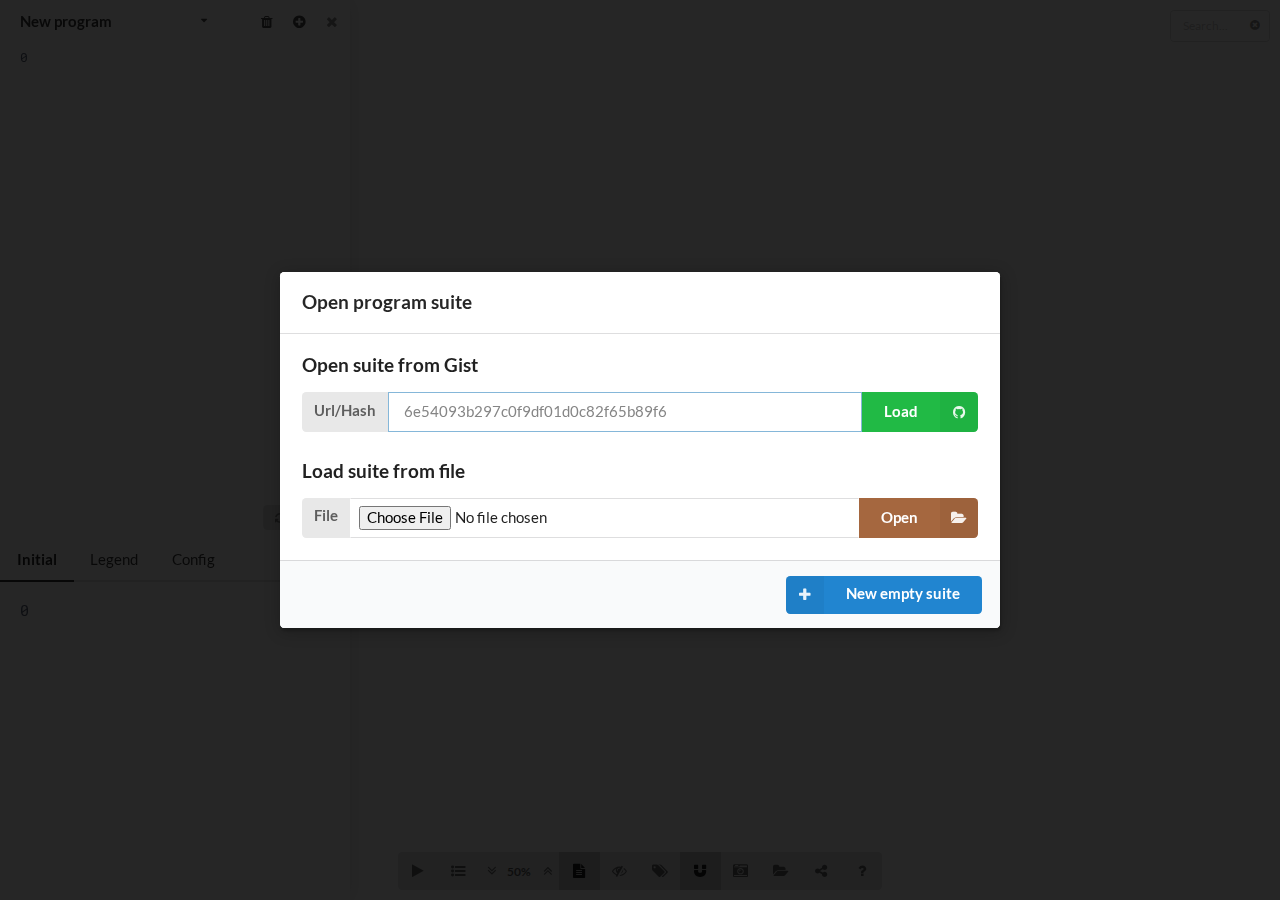
==== index.html @ 206ab5be "Initial commit" ====
<!DOCTYPE html> <html lang="en">  <head>  <meta charset="utf-8"> <title>Stargazer: A Pi-Calculus Simulator</title>  <link rel="stylesheet" href="lib/semantic/semantic.min.css"> <link rel="stylesheet" href="stargazer.min.css"> <link rel="stylesheet" href="app.min.css">  <script src="lib/jquery.js"></script> <script src="lib/semantic/semantic.min.js"></script> <script src="lib/d3.min.js"></script>  <script src="stargazer.min.js"></script>  </head>   <body>   <div id="sourcecode" class="ui left wide vertical sidebar">       <div class="ui tiny program-menu secondary menu">         <div class="ui dropdown item">           <div class="ui transparent strong input">             <input id="program-name" type="text" value="Counters">           </div>           <i class="dropdown icon"></i>           <div class="menu" id="program-select"></div>         </div>         <div class="right menu">           <a class="ui compact del icon button item" title="Delete program">             <i class="trash icon"></i>           </a>           <a class="ui compact new icon button item" title="Add new program">             <i class="add circle icon"></i>           </a>           <a class="ui compact close icon button item" title="Close panel">             <i class="remove grey icon"></i>           </a>         </div>       </div>       <div id="source-panel">         <textarea id="code-editor" spellcheck="false" name="program"></textarea>         <div class="ui hidden error message" id="validate-code">           <i class="close icon"></i>           <div class="header"></div>           <p></p>         </div>         <button class="ui compact mini button" id="reload-code"><i class="ui icon refresh"></i>Apply</button>       </div>       <div id="config-panel">       <div class="ui pointing top attached secondary tabular menu">         <div class="active item" data-tab="tab-init">Initial</div>         <div class="item" data-tab="tab-legend">Legend</div>         <div class="item" data-tab="tab-config">Config</div>       </div>       <div class="ui tab" data-tab="tab-legend">       <div id="legend"></div>       </div>       <div class="ui tab" data-tab="tab-config">         <div class="config" id="current-config"></div>         <div id="addcalls" class="ui icon button" title="Add sequential processes"><i class="add icon"></i></div>       </div>       <div class="ui active tab" data-tab="tab-init">         <div class="config" id="initial-config"></div>       </div>       </div>   </div>   <div id="redex" class="ui right inverted vertical menu sidebar"></div>   <div id="simulation" class="pusher">       <div id="search-bar" class="ui icon mini input">         <input placeholder="Search..." type="text">         <i class="remove circle link icon"></i>       </div>       <div class="ui active dimmer">         <div class="ui text loader">Loading...</div>       </div>       <svg id="graph" class="stargazer-viz"></svg>   </div>   <div id="simulator-controls" class="ui icon buttons">       <div id="toggle-simulation" class="ui icon button" title="Run/Pause"><i class="play icon"></i></div>       <div id="step-simulation" class="ui icon button" title="Pick Reaction"><i class="unordered list icon"></i></div>       <!-- <div id="step-simulation" class="ui icon button" title="Step"><i class="counterclockwise rotated sitemap icon"></i></div> --> <!--       <div id="speed-control" class="ui icon bottom left pointing dropdown button" title="Speed">           <i class="dashboard icon"></i>           <div class="ui menu">               <a id="faster-speed" class="item" title="Faster"><i class="caret up icon"></i></a>               <div class="item"><small id="speed-val"></small></div>               <a id="slower-speed" class="item" title="Slower"><i class="caret down icon"></i></a>           </div>       </div> -->       <div id="slower-speed" class="ui icon left-half button" title="Slower"><i class="angle double down icon"></i></div>       <div class="ui mid button" title="Speed"><small id="speed-val"></small></div>       <div id="faster-speed" class="ui icon right-half button" title="Faster"><i class="angle double up icon"></i></div>        <div id="source" class="ui icon button" title="Source"><i class="file text icon"></i></div>       <div id="show-globals" class="ui icon button" title="Hide globally free names"><i class="hide icon"></i></div>       <div id="show-labels" class="ui icon button" title="Show labels"><i class="tags icon"></i></div>       <div id="gravity" class="ui active icon button" title="Gravity switch"><i class="magnet icon"></i></div>       <div id="collapse" class="ui icon experimental button" title="Collapse matching"><i class="asterisk icon"></i></div>       <div id="shock" class="ui icon experimental button" title="Collapse matching"><i class="lightning icon"></i></div>       <div id="suite" class="ui floating upward dropdown icon button" title="Code"><i class="code icon"></i><div class="menu"></div></div>       <div id="screenshot" class="ui floating upward dropdown icon button" title="Capture Screenshot">         <i class="camera retro icon"></i>         <div class="menu">           <div class="item" id="take-screenshot">             <i class="blue camera retro icon"></i>             <strong>Take new screenshot</strong>           </div>         </div>       </div>       <div id="open" class="ui icon button" title="Open suite"><i class="folder open icon"></i></div>       <div id="share" class="ui floating upward dropdown icon button" title="Save/Share suite">         <i class="share alternate icon"></i>         <div class="menu">           <a class="item" id="save" title="Save suite" download="program-suite.stargazer">             <i class="download icon"></i>             Download a copy           </a>           <div class="item" id="save-gist">             <i class="alternate github icon"></i>             Save to a new Gist           </div>           <div class="item" id="share-prog">             <i class="linkify icon"></i>             Share as link           </div>         </div>     </div>       <div id="help" class="ui icon button" title="Help"><i class="help icon"></i></div>       <!-- <div id="settings" class="ui icon button" title="Settings"><i class="settings icon"></i></div> -->   </div>    <div class="ui mini modal" id="message-dialog">     <div class="header"></div>     <div class="content"></div>     <div class="actions">       <div onclick="location.reload()" class="ui negative button">Try Reload</div>       <div onclick="location = '?new&showCode=1'" class="ui cancel button">Cancel</div>     </div>   </div>    <div class="ui small modal" id="open-suite">     <i class="close icon"></i>     <div class="header">Open program suite</div>     <div class="content">       <div class="ui header">Open suite from Gist</div>       <div class="from-gist ui fluid search">         <div class="ui labeled action fluid input">           <div class="ui label">             Url/Hash           </div>           <input type="text" class="prompt" placeholder="6e54093b297c0f9df01d0c82f65b89f6">           <button class="ui positive right labeled icon button">             <i class="icon github"></i>             Load           </button>         </div>         <div class="results"></div>       </div>       <!-- <div class="ui horizontal fitted divider"> Or </div> -->       <div class="ui header">Load suite from file</div>       <div class="from-file">         <div class="ui negative message">           <div class="header">             Not supported           </div>           <p>Your browser does not support the File API.</p>         </div>         <div class="ui labeled action fluid input">           <div class="ui label">             File           </div>           <input type="file">           <button class="ui brown right labeled icon button">             <i class="icon open folder"></i>             Open           </button>         </div>       </div>     </div>     <div class="actions">       <a href="?new&showCode=1" class="ui icon labeled blue new button"><i class="plus icon"></i>New empty suite</a>       <div class="ui cancel button">Cancel</div>     </div>       <!-- <div class="ui positive button">Open</div> -->     </div>   </div>    <div class="ui tiny modal" id="share-link-dialog">     <div class="header">       Share this program     </div>     <i class="close icon"></i>     <div class="content">       <div class="ui grid">         <div class="twelve wide column">           <div class="ui action fluid small input">             <input type="text">             <div class="ui basic dropdown button">               <div class="text">All</div>               <i class="dropdown icon"></i>             </div>           </div>         </div>         <div class="four wide column">           <a class="ui facebook icon button" target="_blank">             <i class="facebook icon"></i>           </a>           <a class="ui twitter icon button" target="_blank">             <i class="twitter icon"></i>           </a>         </div>       </div>     </div>   </div>    <div class="ui small modal" id="new-gist-dialog">     <i class="close icon"></i>     <div class="header">       Save suite to Gist     </div>     <div class="ui active dimmer">       <div class="ui text loader">Creating Gist...</div>     </div>     <div class="content">       <div class="ui fluid input icon">         <input type="text">       </div>     </div>     <div class="actions">       <a class="ui icon load labeled blue button"><i class="open folder icon"></i>Load from new Gist</a>       <a class="ui icon open labeled green button" target="_blank"><i class="world icon"></i>Open on GitHub</a>       <div class="ui cancel button">Close</div>     </div>   </div>    <div class="ui modal" id="help-dialog">     <i class="close icon"></i>     <div class="header">       Help     </div>     <div class="content">       <div class="description">         <div class="ui header">Welcome to the Stargazer &pi;-calculus simulator!</div>         <p>Hi! This &pi;-calculus simulator has been brought to you by           <div class="ui blue segment items">             <div class="item">               <div class="content">                 <img class="left floated ui tiny image" style="margin-bottom:0pt" src="http://www.emanueledosualdo.com/images/portrait-small.jpg" />                 <div class="header">Emanuele D'Osualdo</div>                 <div class="meta">                   <span class="eml gm" onclick="window.open('mailto:' + (['', 'manu', 'l', '.dos'].join('e')) + 'ualdo\x40gm' + (['com','ail'].reverse().join('.')))">emanuele.dosualdo</span>                 </div>                 <div class="description">                   <p>Visit <a href="http://www.emanueledosualdo.com/">emanueledosualdo.com</a> for details.</p>                 </div>               </div>             </div>           </div>         </p>         <div class="ui message">           <div class="header">License</div>           <p>             <a rel="license" href="http://creativecommons.org/licenses/by-sa/4.0/">               <img alt="Creative Commons License" class="left floated ui image" style="padding-top:5px" src="https://i.creativecommons.org/l/by-sa/4.0/88x31.png" />             </a>             <span xmlns:dct="http://purl.org/dc/terms/" href="http://purl.org/dc/dcmitype/InteractiveResource" property="dct:title" rel="dct:type">Stargazer</span>             by <a xmlns:cc="http://creativecommons.org/ns#" href="http://emanueledosualdo.com" property="cc:attributionName" rel="cc:attributionURL">Emanuele D'Osualdo</a>             is licensed under a             <a rel="license" href="http://creativecommons.org/licenses/by-sa/4.0/">Creative Commons Attribution-ShareAlike 4.0 International License</a>.           </p>           <p>             I would appreciate if you contacted me before using the simulator in presentations/other material.             Note that the current version is experimental. A new, open-sourced version will be released at some point.           </p>         </div>         <div class="ui header">How to write a program</div>         <p>           You can use the syntax of &pi;-calculus with the ascii notation:           <ul>               <li>Actions <code>&alpha;.P</code>                 <ul>                   <li>Output: <code>x&lt;y<sub>1</sub>,...,y<sub>n</sub>&gt;.P</code></li>                   <li>Input: <code>x(y<sub>1</sub>,...,y<sub>n</sub>).P</code></li>                   <li>Internal: <code>tau.P</code></li>                 </ul>               </li>               <li>The inactive process: <code>0</code> or <code>zero</code> (it can be omitted after an action: <code>&alpha;.zero</code> can be abbreviated <code>&alpha;</code>)</li>               <li>Parallel: <code>P | Q</code></li>               <li>Guarded Sum (<code>M</code>):                 <code>&alpha;<sub>1</sub>.P<sub>1</sub> + &hellip; + &alpha;<sub>n</sub>.P<sub>n</sub></code>               </li>               <li>Process call: <code>P[y<sub>1</sub>,...,y<sub>n</sub>]</code></li>               <li>Restriction: <code>new y<sub>1</sub>,...,y<sub>n</sub>.P</code></li>               <li>Process definition: <code>P[y<sub>1</sub>,...,y<sub>n</sub>] := M</code></li>           </ul>         </p>         <p>Parentheses can be used to group actions, for example:           <code>x(y).x(z) + x&lt;a&gt;</code> is different from           <code>x(y).(x(z) + x&lt;a&gt;)</code>.         </p>         <p>           Your program should have the form           <pre class="ui green segment"><code>INIT<br/>DEFS</code></pre>           Where <code>INIT</code> is a process and <code>DEFS</code>           is a sequence of definitions.         </p>         <p>           You should write <em>normalised</em> programs:           the initial term should not contain sums and only the top-level           of each definition should be a sum.           For example:           <pre class="ui green segment"><code>new x,y.(A[x] | B[x,y]) A[x] := x(u).new z.(A[u] | B[u,x] | C[z,u]) B[x,y] := x&lt;y&gt;</code></pre>           is normalised, but           <pre class="ui green segment"><code>new x,y.(A[x] | x&lt;y&gt;) A[x] := new z.x(u).(A[u] | u&lt;x&gt;| C[z,u])</code></pre>           is not since the initial term contains a sum <code>x&lt;y&gt;</code>,           and so does the continuation in the definition of <code>A[x]</code>.           Moreover the definition of <code>A[x]</code> contains a restriction at top level which is not allowed: if you need it there, move it outside in the call of  <code>A[x]</code>, otherwise consider if you meant to use it under a prefix.         </p>         <p>Process calls  <code>A[x]</code> where  <code>A</code> is not defined, will be treated as if the definition was  <code>A[x] := 0</code>.</p>         <p>Another important restriction:           the free names of the body of a definition <strong>have to be bound by the definition's head!</strong>           This means that the definition  <code>A[x] := x(y).(z&lt;y&gt; | A[y])</code>           is not valid because <code>z</code> occurs free in the body but is not in the argument list. To fix the definition you have to include it as in <code>A[x,z] := x(y).(z&lt;y&gt; | A[y,z])</code>.         </p>         <p>Note that the initial process can contain free names.         They will however be treated as top-level restrictions in displaying the communication topology, unless the &quot;Hide globally free names&quot; (<i class="hide icon"></i>) option is selected.</p>          <div class="ui header">How to use the simulator</div>         <p>Here is an explanation for the controls:         <div class="ui segment">         <div class="ui relaxed list">           <div class="item">             <i class="large play icon"></i>             <div class="content">Runs the simulation by picking random reductions.           </div></div>           <div class="item">             <i class="large unordered-list icon"></i>             <div class="content">Displays the list of available reductions.             Click on a reduction in the list to fire it.             Hovering on reductions will highlight the subjects involved.           </div></div>           <div class="item">             <i class="large angle double down icon"></i>             <i class="large angle double up icon"></i>             <div class="content">Adjust the speed of the simulation.             Clicking on the percentage will restore it to 50%.           </div></div>           <div class="item">             <i class="large file text icon"></i>             <div class="content">Show the code editor panel.           </div></div>           <div class="item">             <i class="large hide icon"></i>             <div class="content">Toggle the visibility of the globally free names (if any).           </div></div>           <div class="item">             <i class="large tags icon"></i>             <div class="content">Toggle the visibility of the labels displaying the names and the process identifiers in the topology.             Hovering on an element will also reveal its complete label.           </div></div>           <div class="item">             <i class="large magnet icon"></i>             <div class="content">Toggle gravity in the layout.           </div></div>           <div class="item">             <i class="large asterisk icon"></i>             <div class="content">Toggle collapse of names selected through search.             Experimental.           </div></div>           <div class="item">             <i class="large add icon"></i>             <div class="content">(Config panel) Add some sequential processes to the current configuration.             The syntax is a parallel composition of process calls.             Any name of the current configuration can be used,             unknown names will be interpreted as new top-level restrictions.           </div></div>           <div class="item">             <i class="large code icon"></i>             <div class="content">Show a list of preloaded examples.           </div></div>           <div class="item">             <i class="large camera retro icon"></i>             <div class="content">Take a screenshot.             Screenshots are vectorial SVG files that will be added to the menu             and can be downloaded by selecting the menu entry.           </div></div>           <div class="item">             <i class="large help icon"></i>             <div class="content">Shows this help.           </div></div>         </div>         </div>         </p>       </div>     </div>   </div>   <script src="app.min.js"></script>  </body> </html>
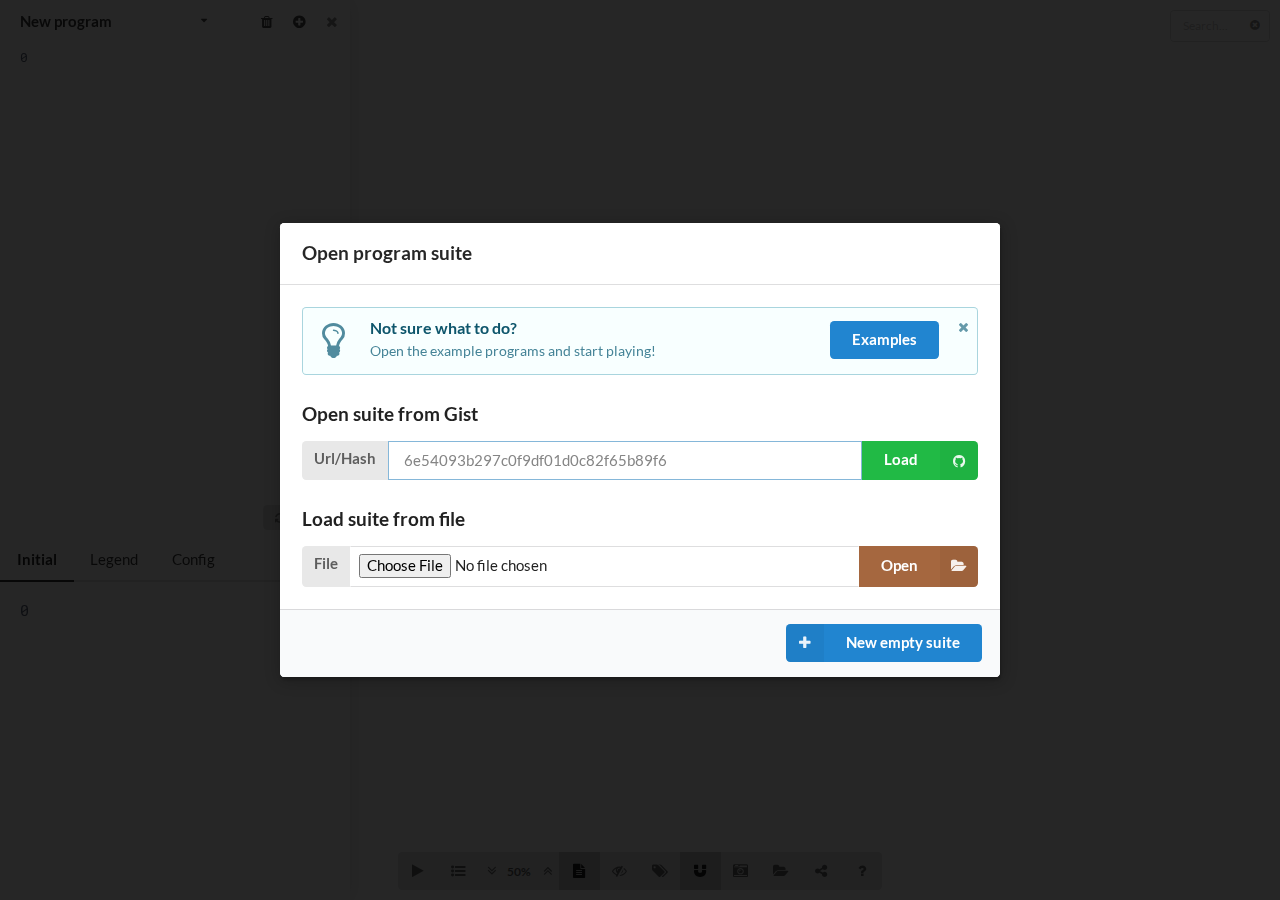
==== commit e3a472d4: "Mobile friendly, open dialog friendlier" ====
--- a/index.html
+++ b/index.html
@@ -1 +1 @@
-<!DOCTYPE html> <html lang="en">  <head>  <meta charset="utf-8"> <title>Stargazer: A Pi-Calculus Simulator</title>  <link rel="stylesheet" href="lib/semantic/semantic.min.css"> <link rel="stylesheet" href="stargazer.min.css"> <link rel="stylesheet" href="app.min.css">  <script src="lib/jquery.js"></script> <script src="lib/semantic/semantic.min.js"></script> <script src="lib/d3.min.js"></script>  <script src="stargazer.min.js"></script>  </head>   <body>   <div id="sourcecode" class="ui left wide vertical sidebar">       <div class="ui tiny program-menu secondary menu">         <div class="ui dropdown item">           <div class="ui transparent strong input">             <input id="program-name" type="text" value="Counters">           </div>           <i class="dropdown icon"></i>           <div class="menu" id="program-select"></div>         </div>         <div class="right menu">           <a class="ui compact del icon button item" title="Delete program">             <i class="trash icon"></i>           </a>           <a class="ui compact new icon button item" title="Add new program">             <i class="add circle icon"></i>           </a>           <a class="ui compact close icon button item" title="Close panel">             <i class="remove grey icon"></i>           </a>         </div>       </div>       <div id="source-panel">         <textarea id="code-editor" spellcheck="false" name="program"></textarea>         <div class="ui hidden error message" id="validate-code">           <i class="close icon"></i>           <div class="header"></div>           <p></p>         </div>         <button class="ui compact mini button" id="reload-code"><i class="ui icon refresh"></i>Apply</button>       </div>       <div id="config-panel">       <div class="ui pointing top attached secondary tabular menu">         <div class="active item" data-tab="tab-init">Initial</div>         <div class="item" data-tab="tab-legend">Legend</div>         <div class="item" data-tab="tab-config">Config</div>       </div>       <div class="ui tab" data-tab="tab-legend">       <div id="legend"></div>       </div>       <div class="ui tab" data-tab="tab-config">         <div class="config" id="current-config"></div>         <div id="addcalls" class="ui icon button" title="Add sequential processes"><i class="add icon"></i></div>       </div>       <div class="ui active tab" data-tab="tab-init">         <div class="config" id="initial-config"></div>       </div>       </div>   </div>   <div id="redex" class="ui right inverted vertical menu sidebar"></div>   <div id="simulation" class="pusher">       <div id="search-bar" class="ui icon mini input">         <input placeholder="Search..." type="text">         <i class="remove circle link icon"></i>       </div>       <div class="ui active dimmer">         <div class="ui text loader">Loading...</div>       </div>       <svg id="graph" class="stargazer-viz"></svg>   </div>   <div id="simulator-controls" class="ui icon buttons">       <div id="toggle-simulation" class="ui icon button" title="Run/Pause"><i class="play icon"></i></div>       <div id="step-simulation" class="ui icon button" title="Pick Reaction"><i class="unordered list icon"></i></div>       <!-- <div id="step-simulation" class="ui icon button" title="Step"><i class="counterclockwise rotated sitemap icon"></i></div> --> <!--       <div id="speed-control" class="ui icon bottom left pointing dropdown button" title="Speed">           <i class="dashboard icon"></i>           <div class="ui menu">               <a id="faster-speed" class="item" title="Faster"><i class="caret up icon"></i></a>               <div class="item"><small id="speed-val"></small></div>               <a id="slower-speed" class="item" title="Slower"><i class="caret down icon"></i></a>           </div>       </div> -->       <div id="slower-speed" class="ui icon left-half button" title="Slower"><i class="angle double down icon"></i></div>       <div class="ui mid button" title="Speed"><small id="speed-val"></small></div>       <div id="faster-speed" class="ui icon right-half button" title="Faster"><i class="angle double up icon"></i></div>        <div id="source" class="ui icon button" title="Source"><i class="file text icon"></i></div>       <div id="show-globals" class="ui icon button" title="Hide globally free names"><i class="hide icon"></i></div>       <div id="show-labels" class="ui icon button" title="Show labels"><i class="tags icon"></i></div>       <div id="gravity" class="ui active icon button" title="Gravity switch"><i class="magnet icon"></i></div>       <div id="collapse" class="ui icon experimental button" title="Collapse matching"><i class="asterisk icon"></i></div>       <div id="shock" class="ui icon experimental button" title="Collapse matching"><i class="lightning icon"></i></div>       <div id="suite" class="ui floating upward dropdown icon button" title="Code"><i class="code icon"></i><div class="menu"></div></div>       <div id="screenshot" class="ui floating upward dropdown icon button" title="Capture Screenshot">         <i class="camera retro icon"></i>         <div class="menu">           <div class="item" id="take-screenshot">             <i class="blue camera retro icon"></i>             <strong>Take new screenshot</strong>           </div>         </div>       </div>       <div id="open" class="ui icon button" title="Open suite"><i class="folder open icon"></i></div>       <div id="share" class="ui floating upward dropdown icon button" title="Save/Share suite">         <i class="share alternate icon"></i>         <div class="menu">           <a class="item" id="save" title="Save suite" download="program-suite.stargazer">             <i class="download icon"></i>             Download a copy           </a>           <div class="item" id="save-gist">             <i class="alternate github icon"></i>             Save to a new Gist           </div>           <div class="item" id="share-prog">             <i class="linkify icon"></i>             Share as link           </div>         </div>     </div>       <div id="help" class="ui icon button" title="Help"><i class="help icon"></i></div>       <!-- <div id="settings" class="ui icon button" title="Settings"><i class="settings icon"></i></div> -->   </div>    <div class="ui mini modal" id="message-dialog">     <div class="header"></div>     <div class="content"></div>     <div class="actions">       <div onclick="location.reload()" class="ui negative button">Try Reload</div>       <div onclick="location = '?new&showCode=1'" class="ui cancel button">Cancel</div>     </div>   </div>    <div class="ui small modal" id="open-suite">     <i class="close icon"></i>     <div class="header">Open program suite</div>     <div class="content">       <div class="ui header">Open suite from Gist</div>       <div class="from-gist ui fluid search">         <div class="ui labeled action fluid input">           <div class="ui label">             Url/Hash           </div>           <input type="text" class="prompt" placeholder="6e54093b297c0f9df01d0c82f65b89f6">           <button class="ui positive right labeled icon button">             <i class="icon github"></i>             Load           </button>         </div>         <div class="results"></div>       </div>       <!-- <div class="ui horizontal fitted divider"> Or </div> -->       <div class="ui header">Load suite from file</div>       <div class="from-file">         <div class="ui negative message">           <div class="header">             Not supported           </div>           <p>Your browser does not support the File API.</p>         </div>         <div class="ui labeled action fluid input">           <div class="ui label">             File           </div>           <input type="file">           <button class="ui brown right labeled icon button">             <i class="icon open folder"></i>             Open           </button>         </div>       </div>     </div>     <div class="actions">       <a href="?new&showCode=1" class="ui icon labeled blue new button"><i class="plus icon"></i>New empty suite</a>       <div class="ui cancel button">Cancel</div>     </div>       <!-- <div class="ui positive button">Open</div> -->     </div>   </div>    <div class="ui tiny modal" id="share-link-dialog">     <div class="header">       Share this program     </div>     <i class="close icon"></i>     <div class="content">       <div class="ui grid">         <div class="twelve wide column">           <div class="ui action fluid small input">             <input type="text">             <div class="ui basic dropdown button">               <div class="text">All</div>               <i class="dropdown icon"></i>             </div>           </div>         </div>         <div class="four wide column">           <a class="ui facebook icon button" target="_blank">             <i class="facebook icon"></i>           </a>           <a class="ui twitter icon button" target="_blank">             <i class="twitter icon"></i>           </a>         </div>       </div>     </div>   </div>    <div class="ui small modal" id="new-gist-dialog">     <i class="close icon"></i>     <div class="header">       Save suite to Gist     </div>     <div class="ui active dimmer">       <div class="ui text loader">Creating Gist...</div>     </div>     <div class="content">       <div class="ui fluid input icon">         <input type="text">       </div>     </div>     <div class="actions">       <a class="ui icon load labeled blue button"><i class="open folder icon"></i>Load from new Gist</a>       <a class="ui icon open labeled green button" target="_blank"><i class="world icon"></i>Open on GitHub</a>       <div class="ui cancel button">Close</div>     </div>   </div>    <div class="ui modal" id="help-dialog">     <i class="close icon"></i>     <div class="header">       Help     </div>     <div class="content">       <div class="description">         <div class="ui header">Welcome to the Stargazer &pi;-calculus simulator!</div>         <p>Hi! This &pi;-calculus simulator has been brought to you by           <div class="ui blue segment items">             <div class="item">               <div class="content">                 <img class="left floated ui tiny image" style="margin-bottom:0pt" src="http://www.emanueledosualdo.com/images/portrait-small.jpg" />                 <div class="header">Emanuele D'Osualdo</div>                 <div class="meta">                   <span class="eml gm" onclick="window.open('mailto:' + (['', 'manu', 'l', '.dos'].join('e')) + 'ualdo\x40gm' + (['com','ail'].reverse().join('.')))">emanuele.dosualdo</span>                 </div>                 <div class="description">                   <p>Visit <a href="http://www.emanueledosualdo.com/">emanueledosualdo.com</a> for details.</p>                 </div>               </div>             </div>           </div>         </p>         <div class="ui message">           <div class="header">License</div>           <p>             <a rel="license" href="http://creativecommons.org/licenses/by-sa/4.0/">               <img alt="Creative Commons License" class="left floated ui image" style="padding-top:5px" src="https://i.creativecommons.org/l/by-sa/4.0/88x31.png" />             </a>             <span xmlns:dct="http://purl.org/dc/terms/" href="http://purl.org/dc/dcmitype/InteractiveResource" property="dct:title" rel="dct:type">Stargazer</span>             by <a xmlns:cc="http://creativecommons.org/ns#" href="http://emanueledosualdo.com" property="cc:attributionName" rel="cc:attributionURL">Emanuele D'Osualdo</a>             is licensed under a             <a rel="license" href="http://creativecommons.org/licenses/by-sa/4.0/">Creative Commons Attribution-ShareAlike 4.0 International License</a>.           </p>           <p>             I would appreciate if you contacted me before using the simulator in presentations/other material.             Note that the current version is experimental. A new, open-sourced version will be released at some point.           </p>         </div>         <div class="ui header">How to write a program</div>         <p>           You can use the syntax of &pi;-calculus with the ascii notation:           <ul>               <li>Actions <code>&alpha;.P</code>                 <ul>                   <li>Output: <code>x&lt;y<sub>1</sub>,...,y<sub>n</sub>&gt;.P</code></li>                   <li>Input: <code>x(y<sub>1</sub>,...,y<sub>n</sub>).P</code></li>                   <li>Internal: <code>tau.P</code></li>                 </ul>               </li>               <li>The inactive process: <code>0</code> or <code>zero</code> (it can be omitted after an action: <code>&alpha;.zero</code> can be abbreviated <code>&alpha;</code>)</li>               <li>Parallel: <code>P | Q</code></li>               <li>Guarded Sum (<code>M</code>):                 <code>&alpha;<sub>1</sub>.P<sub>1</sub> + &hellip; + &alpha;<sub>n</sub>.P<sub>n</sub></code>               </li>               <li>Process call: <code>P[y<sub>1</sub>,...,y<sub>n</sub>]</code></li>               <li>Restriction: <code>new y<sub>1</sub>,...,y<sub>n</sub>.P</code></li>               <li>Process definition: <code>P[y<sub>1</sub>,...,y<sub>n</sub>] := M</code></li>           </ul>         </p>         <p>Parentheses can be used to group actions, for example:           <code>x(y).x(z) + x&lt;a&gt;</code> is different from           <code>x(y).(x(z) + x&lt;a&gt;)</code>.         </p>         <p>           Your program should have the form           <pre class="ui green segment"><code>INIT<br/>DEFS</code></pre>           Where <code>INIT</code> is a process and <code>DEFS</code>           is a sequence of definitions.         </p>         <p>           You should write <em>normalised</em> programs:           the initial term should not contain sums and only the top-level           of each definition should be a sum.           For example:           <pre class="ui green segment"><code>new x,y.(A[x] | B[x,y]) A[x] := x(u).new z.(A[u] | B[u,x] | C[z,u]) B[x,y] := x&lt;y&gt;</code></pre>           is normalised, but           <pre class="ui green segment"><code>new x,y.(A[x] | x&lt;y&gt;) A[x] := new z.x(u).(A[u] | u&lt;x&gt;| C[z,u])</code></pre>           is not since the initial term contains a sum <code>x&lt;y&gt;</code>,           and so does the continuation in the definition of <code>A[x]</code>.           Moreover the definition of <code>A[x]</code> contains a restriction at top level which is not allowed: if you need it there, move it outside in the call of  <code>A[x]</code>, otherwise consider if you meant to use it under a prefix.         </p>         <p>Process calls  <code>A[x]</code> where  <code>A</code> is not defined, will be treated as if the definition was  <code>A[x] := 0</code>.</p>         <p>Another important restriction:           the free names of the body of a definition <strong>have to be bound by the definition's head!</strong>           This means that the definition  <code>A[x] := x(y).(z&lt;y&gt; | A[y])</code>           is not valid because <code>z</code> occurs free in the body but is not in the argument list. To fix the definition you have to include it as in <code>A[x,z] := x(y).(z&lt;y&gt; | A[y,z])</code>.         </p>         <p>Note that the initial process can contain free names.         They will however be treated as top-level restrictions in displaying the communication topology, unless the &quot;Hide globally free names&quot; (<i class="hide icon"></i>) option is selected.</p>          <div class="ui header">How to use the simulator</div>         <p>Here is an explanation for the controls:         <div class="ui segment">         <div class="ui relaxed list">           <div class="item">             <i class="large play icon"></i>             <div class="content">Runs the simulation by picking random reductions.           </div></div>           <div class="item">             <i class="large unordered-list icon"></i>             <div class="content">Displays the list of available reductions.             Click on a reduction in the list to fire it.             Hovering on reductions will highlight the subjects involved.           </div></div>           <div class="item">             <i class="large angle double down icon"></i>             <i class="large angle double up icon"></i>             <div class="content">Adjust the speed of the simulation.             Clicking on the percentage will restore it to 50%.           </div></div>           <div class="item">             <i class="large file text icon"></i>             <div class="content">Show the code editor panel.           </div></div>           <div class="item">             <i class="large hide icon"></i>             <div class="content">Toggle the visibility of the globally free names (if any).           </div></div>           <div class="item">             <i class="large tags icon"></i>             <div class="content">Toggle the visibility of the labels displaying the names and the process identifiers in the topology.             Hovering on an element will also reveal its complete label.           </div></div>           <div class="item">             <i class="large magnet icon"></i>             <div class="content">Toggle gravity in the layout.           </div></div>           <div class="item">             <i class="large asterisk icon"></i>             <div class="content">Toggle collapse of names selected through search.             Experimental.           </div></div>           <div class="item">             <i class="large add icon"></i>             <div class="content">(Config panel) Add some sequential processes to the current configuration.             The syntax is a parallel composition of process calls.             Any name of the current configuration can be used,             unknown names will be interpreted as new top-level restrictions.           </div></div>           <div class="item">             <i class="large code icon"></i>             <div class="content">Show a list of preloaded examples.           </div></div>           <div class="item">             <i class="large camera retro icon"></i>             <div class="content">Take a screenshot.             Screenshots are vectorial SVG files that will be added to the menu             and can be downloaded by selecting the menu entry.           </div></div>           <div class="item">             <i class="large help icon"></i>             <div class="content">Shows this help.           </div></div>         </div>         </div>         </p>       </div>     </div>   </div>   <script src="app.min.js"></script>  </body> </html>
+<!DOCTYPE html> <html lang="en">  <head>  <meta charset="utf-8"> <title>Stargazer: A Pi-Calculus Simulator</title> <meta name="description" content="A Visual Pi-Calculus Simulator"> <meta name="author" content="Emanuele D'Osualdo">  <meta name="viewport" content="width=device-width, initial-scale=1">  <link rel="stylesheet" href="lib/semantic/semantic.min.css"> <link rel="stylesheet" href="stargazer.min.css"> <link rel="stylesheet" href="app.min.css">  <script src="lib/jquery.js"></script> <script src="lib/semantic/semantic.min.js"></script> <script src="lib/d3.min.js"></script>  <script src="stargazer.min.js"></script>  </head>   <body>   <div id="sourcecode" class="ui left wide vertical sidebar">       <div class="ui tiny program-menu secondary menu">         <div class="ui dropdown item">           <div class="ui transparent strong input">             <input id="program-name" type="text" value="Counters">           </div>           <i class="dropdown icon"></i>           <div class="menu" id="program-select"></div>         </div>         <div class="right menu">           <a class="ui compact del icon button item" title="Delete program">             <i class="trash icon"></i>           </a>           <a class="ui compact new icon button item" title="Add new program">             <i class="add circle icon"></i>           </a>           <a class="ui compact close icon button item" title="Close panel">             <i class="remove grey icon"></i>           </a>         </div>       </div>       <div id="source-panel">         <textarea id="code-editor" spellcheck="false" name="program"></textarea>         <div class="ui hidden error message" id="validate-code">           <i class="close icon"></i>           <div class="header"></div>           <p></p>         </div>         <button class="ui compact mini button" id="reload-code"><i class="ui icon refresh"></i>Apply</button>       </div>       <div id="config-panel">       <div class="ui pointing top attached secondary tabular menu">         <div class="active item" data-tab="tab-init">Initial</div>         <div class="item" data-tab="tab-legend">Legend</div>         <div class="item" data-tab="tab-config">Config</div>       </div>       <div class="ui tab" data-tab="tab-legend">       <div id="legend"></div>       </div>       <div class="ui tab" data-tab="tab-config">         <div class="config" id="current-config"></div>         <div id="addcalls" class="ui icon button" title="Add sequential processes"><i class="add icon"></i></div>       </div>       <div class="ui active tab" data-tab="tab-init">         <div class="config" id="initial-config"></div>       </div>       </div>   </div>   <div id="redex" class="ui right inverted vertical menu sidebar"></div>   <div id="simulation" class="pusher">       <div id="search-bar" class="ui icon mini input">         <input placeholder="Search..." type="text">         <i class="remove circle link icon"></i>       </div>       <div class="ui active dimmer">         <div class="ui text loader">Loading...</div>       </div>       <svg id="graph" class="stargazer-viz"></svg>   </div>   <div id="simulator-controls" class="ui icon buttons">       <div id="toggle-simulation" class="ui icon button" title="Run/Pause"><i class="play icon"></i></div>       <div id="step-simulation" class="ui icon button" title="Pick Reaction"><i class="unordered list icon"></i></div>       <!-- <div id="step-simulation" class="ui icon button" title="Step"><i class="counterclockwise rotated sitemap icon"></i></div> --> <!--       <div id="speed-control" class="ui icon bottom left pointing dropdown button" title="Speed">           <i class="dashboard icon"></i>           <div class="ui menu">               <a id="faster-speed" class="item" title="Faster"><i class="caret up icon"></i></a>               <div class="item"><small id="speed-val"></small></div>               <a id="slower-speed" class="item" title="Slower"><i class="caret down icon"></i></a>           </div>       </div> -->       <div id="slower-speed" class="ui icon left-half button inessential" title="Slower"><i class="angle double down icon"></i></div>       <div class="ui mid button inessential" title="Speed"><small id="speed-val"></small></div>       <div id="faster-speed" class="ui icon right-half button inessential" title="Faster"><i class="angle double up icon"></i></div>        <div id="source" class="ui icon button" title="Source"><i class="file text icon"></i></div>       <div id="show-globals" class="ui icon button inessential" title="Hide globally free names"><i class="hide icon"></i></div>       <div id="show-labels" class="ui icon button inessential" title="Show labels"><i class="tags icon"></i></div>       <div id="gravity" class="ui active icon button inessential" title="Gravity switch"><i class="magnet icon"></i></div>       <div id="collapse" class="ui icon experimental button inessential" title="Collapse matching"><i class="asterisk icon"></i></div>       <div id="shock" class="ui icon experimental button inessential" title="Collapse matching"><i class="lightning icon"></i></div>       <div id="suite" class="ui floating upward dropdown icon button" title="Code"><i class="code icon"></i><div class="menu"></div></div>       <div id="screenshot" class="ui floating upward dropdown icon button inessential" title="Capture Screenshot">         <i class="camera retro icon"></i>         <div class="menu">           <div class="item" id="take-screenshot">             <i class="blue camera retro icon"></i>             <strong>Take new screenshot</strong>           </div>         </div>       </div>       <div id="open" class="ui icon button" title="Open suite"><i class="folder open icon"></i></div>       <div id="share" class="ui floating upward dropdown icon button" title="Save/Share suite">         <i class="share alternate icon"></i>         <div class="menu">           <a class="item" id="save" title="Save suite" download="program-suite.stargazer">             <i class="download icon"></i>             Download a copy           </a>           <div class="item" id="save-gist">             <i class="alternate github icon"></i>             Save to a new Gist           </div>           <div class="item" id="share-prog">             <i class="linkify icon"></i>             Share as link           </div>         </div>     </div>       <div id="help" class="ui icon button" title="Help"><i class="help icon"></i></div>       <!-- <div id="settings" class="ui icon button" title="Settings"><i class="settings icon"></i></div> -->   </div>    <div class="ui mini modal" id="message-dialog">     <div class="header"></div>     <div class="content"></div>     <div class="actions">       <div onclick="location.reload()" class="ui negative button">Try Reload</div>       <div onclick="location = '?new&showCode=1'" class="ui cancel button">Cancel</div>     </div>   </div>    <div class="ui small modal" id="open-suite">     <i class="dialog close icon"></i>     <div class="header">Open program suite</div>     <div class="content">       <div class="ui info small icon message">         <i class="idea icon"></i>         <i class="close icon"></i>         <div class="content">           <a class="ui right floated blue button" style="margin-right:2.5ex" href="?gist=6e54093b297c0f9df01d0c82f65b89f6">Examples</a>           <div class="header">             Not sure what to do?           </div>           <p>Open the example programs and start playing!</p>         </div>       </div>       <div class="ui header">Open suite from Gist</div>       <div class="from-gist ui fluid search">         <div class="ui labeled action fluid input">           <div class="ui label">             Url/Hash           </div>           <input type="text" class="prompt" placeholder="6e54093b297c0f9df01d0c82f65b89f6">           <button class="ui positive right labeled icon button">             <i class="icon github"></i>             Load           </button>         </div>         <div class="results"></div>       </div>       <!-- <div class="ui horizontal fitted divider"> Or </div> -->       <div class="ui header">Load suite from file</div>       <div class="from-file">         <div class="ui negative message">           <div class="header">             Not supported           </div>           <p>Your browser does not support the File API.</p>         </div>         <div class="ui labeled action fluid input">           <div class="ui label">             File           </div>           <input type="file">           <button class="ui brown right labeled icon button">             <i class="icon open folder"></i>             Open           </button>         </div>       </div>     </div>     <div class="actions">       <a href="?new&showCode=1" class="ui icon labeled blue new button"><i class="plus icon"></i>New empty suite</a>       <div class="ui cancel button">Cancel</div>     </div>       <!-- <div class="ui positive button">Open</div> -->     </div>   </div>    <div class="ui tiny modal" id="share-link-dialog">     <div class="header">       Share this program     </div>     <i class="close icon"></i>     <div class="content">       <div class="ui grid">         <div class="twelve wide column">           <div class="ui action fluid small input">             <input type="text">             <div class="ui basic dropdown button">               <div class="text">All</div>               <i class="dropdown icon"></i>             </div>           </div>         </div>         <div class="four wide column">           <a class="ui facebook icon button" target="_blank">             <i class="facebook icon"></i>           </a>           <a class="ui twitter icon button" target="_blank">             <i class="twitter icon"></i>           </a>         </div>       </div>     </div>   </div>    <div class="ui small modal" id="new-gist-dialog">     <i class="close icon"></i>     <div class="header">       Save suite to Gist     </div>     <div class="ui active dimmer">       <div class="ui text loader">Creating Gist...</div>     </div>     <div class="content">       <div class="ui fluid input icon">         <input type="text">       </div>     </div>     <div class="actions">       <a class="ui icon load labeled blue button"><i class="open folder icon"></i>Load from new Gist</a>       <a class="ui icon open labeled green button" target="_blank"><i class="world icon"></i>Open on GitHub</a>       <div class="ui cancel button">Close</div>     </div>   </div>    <div class="ui modal" id="help-dialog">     <i class="close icon"></i>     <div class="header">       Help     </div>     <div class="content">       <div class="description">         <div class="ui header">Welcome to the Stargazer &pi;-calculus simulator!</div>         <p>Hi! This &pi;-calculus simulator has been brought to you by           <div class="ui blue segment items">             <div class="item">               <div class="content">                 <img class="right floated ui tiny image" style="margin-bottom:0pt!important" src="http://www.emanueledosualdo.com/images/portrait-small.jpg" />                 <div class="header">Emanuele D'Osualdo</div>                 <div class="meta">                   <span class="eml gm" onclick="window.open('mailto:' + (['', 'manu', 'l', '.dos'].join('e')) + 'ualdo\x40gm' + (['com','ail'].reverse().join('.')))">emanuele.dosualdo</span>                 </div>                 <div class="description">                   <p>Visit <a href="http://www.emanueledosualdo.com/">emanueledosualdo.com</a> for details.</p>                 </div>               </div>             </div>           </div>         </p>         <div class="ui message">           <div class="header">License</div>           <p>             <a rel="license" href="http://creativecommons.org/licenses/by-sa/4.0/">               <img alt="Creative Commons License" class="left floated ui image" style="padding-top:5px" src="https://i.creativecommons.org/l/by-sa/4.0/88x31.png" />             </a>             <span xmlns:dct="http://purl.org/dc/terms/" href="http://purl.org/dc/dcmitype/InteractiveResource" property="dct:title" rel="dct:type">Stargazer</span>             by <a xmlns:cc="http://creativecommons.org/ns#" href="http://emanueledosualdo.com" property="cc:attributionName" rel="cc:attributionURL">Emanuele D'Osualdo</a>             is licensed under a             <a rel="license" href="http://creativecommons.org/licenses/by-sa/4.0/">Creative Commons Attribution-ShareAlike 4.0 International License</a>.           </p>           <p>             I would appreciate if you contacted me before using the simulator in presentations/other material.             Note that the current version is experimental. A new, open-sourced version will be released at some point.           </p>         </div>         <div class="ui header">How to write a program</div>         <p>           You can use the syntax of &pi;-calculus with the ascii notation:           <ul>               <li>Actions <code>&alpha;.P</code>                 <ul>                   <li>Output: <code>x&lt;y<sub>1</sub>,...,y<sub>n</sub>&gt;.P</code></li>                   <li>Input: <code>x(y<sub>1</sub>,...,y<sub>n</sub>).P</code></li>                   <li>Internal: <code>tau.P</code></li>                 </ul>               </li>               <li>The inactive process: <code>0</code> or <code>zero</code> (it can be omitted after an action: <code>&alpha;.zero</code> can be abbreviated <code>&alpha;</code>)</li>               <li>Parallel: <code>P | Q</code></li>               <li>Guarded Sum (<code>M</code>):                 <code>&alpha;<sub>1</sub>.P<sub>1</sub> + &hellip; + &alpha;<sub>n</sub>.P<sub>n</sub></code>               </li>               <li>Process call: <code>P[y<sub>1</sub>,...,y<sub>n</sub>]</code></li>               <li>Restriction: <code>new y<sub>1</sub>,...,y<sub>n</sub>.P</code></li>               <li>Process definition: <code>P[y<sub>1</sub>,...,y<sub>n</sub>] := M</code></li>           </ul>         </p>         <p>Parentheses can be used to group actions, for example:           <code>x(y).x(z) + x&lt;a&gt;</code> is different from           <code>x(y).(x(z) + x&lt;a&gt;)</code>.         </p>         <p>           Your program should have the form           <pre class="ui green segment"><code>INIT<br/>DEFS</code></pre>           Where <code>INIT</code> is a process and <code>DEFS</code>           is a sequence of definitions.         </p>         <p>           You should write <em>normalised</em> programs:           the initial term should not contain sums and only the top-level           of each definition should be a sum.           For example:           <pre class="ui green segment"><code>new x,y.(A[x] | B[x,y]) A[x] := x(u).new z.(A[u] | B[u,x] | C[z,u]) B[x,y] := x&lt;y&gt;</code></pre>           is normalised, but           <pre class="ui green segment"><code>new x,y.(A[x] | x&lt;y&gt;) A[x] := new z.x(u).(A[u] | u&lt;x&gt;| C[z,u])</code></pre>           is not since the initial term contains a sum <code>x&lt;y&gt;</code>,           and so does the continuation in the definition of <code>A[x]</code>.           Moreover the definition of <code>A[x]</code> contains a restriction at top level which is not allowed: if you need it there, move it outside in the call of  <code>A[x]</code>, otherwise consider if you meant to use it under a prefix.         </p>         <p>Process calls  <code>A[x]</code> where  <code>A</code> is not defined, will be treated as if the definition was  <code>A[x] := 0</code>.</p>         <p>Another important restriction:           the free names of the body of a definition <strong>have to be bound by the definition's head!</strong>           This means that the definition  <code>A[x] := x(y).(z&lt;y&gt; | A[y])</code>           is not valid because <code>z</code> occurs free in the body but is not in the argument list. To fix the definition you have to include it as in <code>A[x,z] := x(y).(z&lt;y&gt; | A[y,z])</code>.         </p>         <p>Note that the initial process can contain free names.         They will however be treated as top-level restrictions in displaying the communication topology, unless the &quot;Hide globally free names&quot; (<i class="hide icon"></i>) option is selected.</p>          <div class="ui header">How to use the simulator</div>         <p>Here is an explanation for the controls:         <div class="ui segment">         <div class="ui relaxed list">           <div class="item">             <i class="large play icon"></i>             <div class="content">Runs the simulation by picking random reductions.           </div></div>           <div class="item">             <i class="large unordered-list icon"></i>             <div class="content">Displays the list of available reductions.             Click on a reduction in the list to fire it.             Hovering on reductions will highlight the subjects involved.           </div></div>           <div class="item">             <i class="large angle double down icon"></i>             <i class="large angle double up icon"></i>             <div class="content">Adjust the speed of the simulation.             Clicking on the percentage will restore it to 50%.           </div></div>           <div class="item">             <i class="large file text icon"></i>             <div class="content">Show the code editor panel.           </div></div>           <div class="item">             <i class="large hide icon"></i>             <div class="content">Toggle the visibility of the globally free names (if any).           </div></div>           <div class="item">             <i class="large tags icon"></i>             <div class="content">Toggle the visibility of the labels displaying the names and the process identifiers in the topology.             Hovering on an element will also reveal its complete label.           </div></div>           <div class="item">             <i class="large magnet icon"></i>             <div class="content">Toggle gravity in the layout.           </div></div>           <div class="item">             <i class="large asterisk icon"></i>             <div class="content">Toggle collapse of names selected through search.             Experimental.           </div></div>           <div class="item">             <i class="large add icon"></i>             <div class="content">(Config panel) Add some sequential processes to the current configuration.             The syntax is a parallel composition of process calls.             Any name of the current configuration can be used,             unknown names will be interpreted as new top-level restrictions.           </div></div>           <div class="item">             <i class="large code icon"></i>             <div class="content">Show a list of preloaded examples.           </div></div>           <div class="item">             <i class="large camera retro icon"></i>             <div class="content">Take a screenshot.             Screenshots are vectorial SVG files that will be added to the menu             and can be downloaded by selecting the menu entry.           </div></div>           <div class="item">             <i class="large help icon"></i>             <div class="content">Shows this help.           </div></div>         </div>         </div>         </p>       </div>     </div>   </div>   <script src="app.min.js"></script>  </body> </html>
--- a/app.min.css
+++ b/app.min.css
@@ -1 +1 @@
-#sourcecode,html{overflow:hidden}#code-editor,#config-panel{width:100%;box-sizing:border-box;border:0}#code-editor,#config-panel,#simulation{left:0;position:absolute}#controls,#legend{padding:1em}#code-editor,.config{font-family:"Roboto Mono",Menlo,monospace;color:#465169}@font-face{font-family:Lato;font-style:normal;font-weight:400;src:local('Lato Regular'),local('Lato-Regular'),url(fonts/lato-v14-latin-regular.woff2) format('woff2'),url(fonts/lato-v14-latin-regular.woff) format('woff')}@font-face{font-family:Lato;font-style:italic;font-weight:400;src:local('Lato Italic'),local('Lato-Italic'),url(fonts/lato-v14-latin-italic.woff2) format('woff2'),url(fonts/lato-v14-latin-italic.woff) format('woff')}@font-face{font-family:Lato;font-style:normal;font-weight:700;src:local('Lato Bold'),local('Lato-Bold'),url(fonts/lato-v14-latin-700.woff2) format('woff2'),url(fonts/lato-v14-latin-700.woff) format('woff')}@font-face{font-family:Lato;font-style:italic;font-weight:700;src:local('Lato Bold Italic'),local('Lato-BoldItalic'),url(fonts/lato-v14-latin-700italic.woff2) format('woff2'),url(fonts/lato-v14-latin-700italic.woff) format('woff')}@font-face{font-family:'Roboto Mono';font-style:normal;font-weight:400;src:local('Roboto Mono'),local('RobotoMono-Regular'),url(fonts/roboto-mono-v5-latin-regular.woff2) format('woff2'),url(fonts/roboto-mono-v5-latin-regular.woff) format('woff')}body,html{font-size:11pt;margin:0;padding:0;color:#555;min-width:320px}h1,h2,h3,h4,h5{font-family:"Source Sans Pro","Helvetica Neue",Helvetica,Arial,sans-serif}i.icon.file.image-outline::before{content:"\f1c5"}i.icon.unordered-list::before{content:"\f0ca"}.ui.input input[type=file]{padding:1ex}.compact.icon.button.item{padding:.5em;margin-left:0;margin-right:5px}.eml{cursor:pointer}.eml:hover{border-bottom:1pt dotted}.eml.kl::after{content:"@cs.uni-kl.de"}.eml.gm::after{content:"@gmail.com"}.ui.left-half.button{width:22px;padding-left:2pt!important;padding-right:0!important}.ui.right-half.button{width:22px;padding-left:0!important;padding-right:2pt!important}.ui.mid.button{width:2.5em;padding-left:0!important;padding-right:0!important}#controls{height:4.5em!important;margin-top:-4.5em!important}#graph{border:none;font-family:"Roboto Mono",Menlo,monospace}#simulation{margin:0;padding:0;bottom:0;top:0;right:0;background:#fff}#simulator-controls{position:absolute;z-index:500;bottom:10px;left:50%;transform:translateX(-50%)}#search-bar{position:absolute;top:10px;right:10px;width:100px}#search-bar.focus input{border-color:#3b83c0}#search-bar.focus.error input{border-color:#dbb1b1}#nodes .match{fill:red!important}#nodes .no-match{fill:#ccc!important}#sourcecode{opacity:.9}#sourcecode:focus,#sourcecode:hover{opacity:1}.strong input{font-size:11pt!important;font-weight:700}#sourcecode .program-menu{height:43px;margin:0;padding-left:.2em;z-index:10;background:#fff}#sourcecode #source-panel{position:absolute;border:0;padding:0;margin:0;left:0;right:0;top:43px;bottom:40%;z-index:-1}#sourcecode #source-panel #reload-code{position:absolute;bottom:10px;right:10px;display:inline-block;z-index:2}#sourcecode #source-panel #validate-code{position:absolute;bottom:10px;left:10px;right:10px}#code-editor{font-size:10pt;outline:0;height:100%;padding:2px 20px 20px;line-height:180%;resize:none;top:0}#code-editor:focus,#code-editor:hover{background:#fafafa}#config-panel{height:40%;background:#fff;top:60%}#legend .legend-item{float:left;min-width:50px;margin-bottom:3px;margin-right:10px;display:inline-block}#legend .legend-color{padding-left:18px;padding-top:10px;margin:3pt;font-size:0}.config{padding:20px;line-height:120%;word-wrap:break-word;background:#fff}#addcalls{position:absolute;bottom:5px;left:5px}+#sourcecode,html{overflow:hidden}#code-editor,#config-panel{width:100%;box-sizing:border-box;border:0}#code-editor,#config-panel,#simulation{left:0;position:absolute}#controls,#legend{padding:1em}#code-editor,.config{font-family:"Roboto Mono",Menlo,monospace;color:#465169}@font-face{font-family:Lato;font-style:normal;font-weight:400;src:local('Lato Regular'),local('Lato-Regular'),url(fonts/lato-v14-latin-regular.woff2) format('woff2'),url(fonts/lato-v14-latin-regular.woff) format('woff')}@font-face{font-family:Lato;font-style:italic;font-weight:400;src:local('Lato Italic'),local('Lato-Italic'),url(fonts/lato-v14-latin-italic.woff2) format('woff2'),url(fonts/lato-v14-latin-italic.woff) format('woff')}@font-face{font-family:Lato;font-style:normal;font-weight:700;src:local('Lato Bold'),local('Lato-Bold'),url(fonts/lato-v14-latin-700.woff2) format('woff2'),url(fonts/lato-v14-latin-700.woff) format('woff')}@font-face{font-family:Lato;font-style:italic;font-weight:700;src:local('Lato Bold Italic'),local('Lato-BoldItalic'),url(fonts/lato-v14-latin-700italic.woff2) format('woff2'),url(fonts/lato-v14-latin-700italic.woff) format('woff')}@font-face{font-family:'Roboto Mono';font-style:normal;font-weight:400;src:local('Roboto Mono'),local('RobotoMono-Regular'),url(fonts/roboto-mono-v5-latin-regular.woff2) format('woff2'),url(fonts/roboto-mono-v5-latin-regular.woff) format('woff')}body,html{font-size:11pt;margin:0;padding:0;color:#555;min-width:320px}h1,h2,h3,h4,h5{font-family:"Source Sans Pro","Helvetica Neue",Helvetica,Arial,sans-serif}i.icon.file.image-outline::before{content:"\f1c5"}i.icon.unordered-list::before{content:"\f0ca"}.ui.input input[type=file]{padding:1ex}.ui.message.hidden:first-child+.ui.header{margin-top:-.14285714em}.compact.icon.button.item{padding:.5em;margin-left:0;margin-right:5px}.eml{cursor:pointer}.eml:hover{border-bottom:1pt dotted}.eml.kl::after{content:"@cs.uni-kl.de"}.eml.gm::after{content:"@gmail.com"}.ui.left-half.button{width:22px;padding-left:2pt!important;padding-right:0!important}.ui.right-half.button{width:22px;padding-left:0!important;padding-right:2pt!important}.ui.mid.button{width:2.5em;padding-left:0!important;padding-right:0!important}#controls{height:4.5em!important;margin-top:-4.5em!important}#graph{border:none;font-family:"Roboto Mono",Menlo,monospace}#simulation{margin:0;padding:0;bottom:0;top:0;right:0;background:#fff}#simulator-controls{position:absolute;z-index:500;bottom:10px;left:50%;transform:translateX(-50%)}@media (max-width:525px){#simulator-controls .inessential{display:none}}#search-bar{position:absolute;top:10px;right:10px;width:100px}#search-bar.focus input{border-color:#3b83c0}#search-bar.focus.error input{border-color:#dbb1b1}#nodes .match{fill:red!important}#nodes .no-match{fill:#ccc!important}#sourcecode{position:relative;opacity:.9}#sourcecode:focus,#sourcecode:hover{opacity:1}.strong input{font-size:11pt!important;font-weight:700}#sourcecode .program-menu{height:43px;margin:0;padding-left:.2em;z-index:10;background:#fff}#sourcecode #source-panel{position:absolute;border:0;padding:0;margin:0;left:0;right:0;top:43px;bottom:40%;z-index:-1}#sourcecode #source-panel #reload-code{position:absolute;bottom:10px;right:10px;display:inline-block;z-index:2}#sourcecode #source-panel #validate-code{position:absolute;bottom:10px;left:10px;right:10px}#code-editor{font-size:10pt;outline:0;height:100%;padding:2px 20px 20px;line-height:180%;resize:none;top:0}#code-editor:focus,#code-editor:hover{background:#fafafa}#config-panel{height:40%;background:#fff;top:60%}#legend .legend-item{float:left;min-width:50px;margin-bottom:3px;margin-right:10px;display:inline-block}#legend .legend-color{padding-left:18px;padding-top:10px;margin:3pt;font-size:0}.config{padding:20px;line-height:120%;word-wrap:break-word;background:#fff}#addcalls{position:absolute;bottom:5px;left:5px}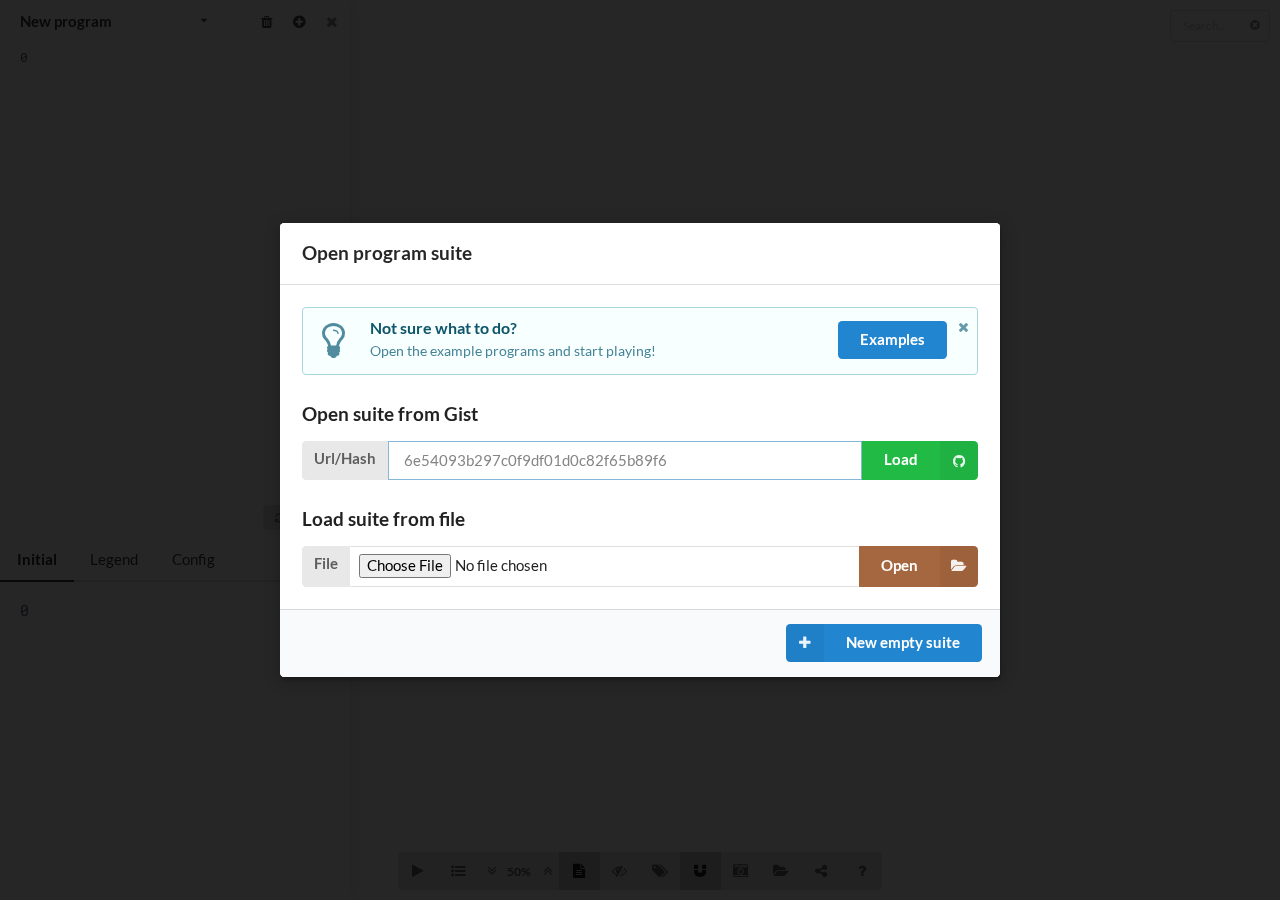
==== commit 013de3f9: "Syntax extension (added ports to names) and color picker" ====
--- a/index.html
+++ b/index.html
@@ -1 +1,430 @@
-<!DOCTYPE html> <html lang="en">  <head>  <meta charset="utf-8"> <title>Stargazer: A Pi-Calculus Simulator</title> <meta name="description" content="A Visual Pi-Calculus Simulator"> <meta name="author" content="Emanuele D'Osualdo">  <meta name="viewport" content="width=device-width, initial-scale=1">  <link rel="stylesheet" href="lib/semantic/semantic.min.css"> <link rel="stylesheet" href="stargazer.min.css"> <link rel="stylesheet" href="app.min.css">  <script src="lib/jquery.js"></script> <script src="lib/semantic/semantic.min.js"></script> <script src="lib/d3.min.js"></script>  <script src="stargazer.min.js"></script>  </head>   <body>   <div id="sourcecode" class="ui left wide vertical sidebar">       <div class="ui tiny program-menu secondary menu">         <div class="ui dropdown item">           <div class="ui transparent strong input">             <input id="program-name" type="text" value="Counters">           </div>           <i class="dropdown icon"></i>           <div class="menu" id="program-select"></div>         </div>         <div class="right menu">           <a class="ui compact del icon button item" title="Delete program">             <i class="trash icon"></i>           </a>           <a class="ui compact new icon button item" title="Add new program">             <i class="add circle icon"></i>           </a>           <a class="ui compact close icon button item" title="Close panel">             <i class="remove grey icon"></i>           </a>         </div>       </div>       <div id="source-panel">         <textarea id="code-editor" spellcheck="false" name="program"></textarea>         <div class="ui hidden error message" id="validate-code">           <i class="close icon"></i>           <div class="header"></div>           <p></p>         </div>         <button class="ui compact mini button" id="reload-code"><i class="ui icon refresh"></i>Apply</button>       </div>       <div id="config-panel">       <div class="ui pointing top attached secondary tabular menu">         <div class="active item" data-tab="tab-init">Initial</div>         <div class="item" data-tab="tab-legend">Legend</div>         <div class="item" data-tab="tab-config">Config</div>       </div>       <div class="ui tab" data-tab="tab-legend">       <div id="legend"></div>       </div>       <div class="ui tab" data-tab="tab-config">         <div class="config" id="current-config"></div>         <div id="addcalls" class="ui icon button" title="Add sequential processes"><i class="add icon"></i></div>       </div>       <div class="ui active tab" data-tab="tab-init">         <div class="config" id="initial-config"></div>       </div>       </div>   </div>   <div id="redex" class="ui right inverted vertical menu sidebar"></div>   <div id="simulation" class="pusher">       <div id="search-bar" class="ui icon mini input">         <input placeholder="Search..." type="text">         <i class="remove circle link icon"></i>       </div>       <div class="ui active dimmer">         <div class="ui text loader">Loading...</div>       </div>       <svg id="graph" class="stargazer-viz"></svg>   </div>   <div id="simulator-controls" class="ui icon buttons">       <div id="toggle-simulation" class="ui icon button" title="Run/Pause"><i class="play icon"></i></div>       <div id="step-simulation" class="ui icon button" title="Pick Reaction"><i class="unordered list icon"></i></div>       <!-- <div id="step-simulation" class="ui icon button" title="Step"><i class="counterclockwise rotated sitemap icon"></i></div> --> <!--       <div id="speed-control" class="ui icon bottom left pointing dropdown button" title="Speed">           <i class="dashboard icon"></i>           <div class="ui menu">               <a id="faster-speed" class="item" title="Faster"><i class="caret up icon"></i></a>               <div class="item"><small id="speed-val"></small></div>               <a id="slower-speed" class="item" title="Slower"><i class="caret down icon"></i></a>           </div>       </div> -->       <div id="slower-speed" class="ui icon left-half button inessential" title="Slower"><i class="angle double down icon"></i></div>       <div class="ui mid button inessential" title="Speed"><small id="speed-val"></small></div>       <div id="faster-speed" class="ui icon right-half button inessential" title="Faster"><i class="angle double up icon"></i></div>        <div id="source" class="ui icon button" title="Source"><i class="file text icon"></i></div>       <div id="show-globals" class="ui icon button inessential" title="Hide globally free names"><i class="hide icon"></i></div>       <div id="show-labels" class="ui icon button inessential" title="Show labels"><i class="tags icon"></i></div>       <div id="gravity" class="ui active icon button inessential" title="Gravity switch"><i class="magnet icon"></i></div>       <div id="collapse" class="ui icon experimental button inessential" title="Collapse matching"><i class="asterisk icon"></i></div>       <div id="shock" class="ui icon experimental button inessential" title="Collapse matching"><i class="lightning icon"></i></div>       <div id="suite" class="ui floating upward dropdown icon button" title="Code"><i class="code icon"></i><div class="menu"></div></div>       <div id="screenshot" class="ui floating upward dropdown icon button inessential" title="Capture Screenshot">         <i class="camera retro icon"></i>         <div class="menu">           <div class="item" id="take-screenshot">             <i class="blue camera retro icon"></i>             <strong>Take new screenshot</strong>           </div>         </div>       </div>       <div id="open" class="ui icon button" title="Open suite"><i class="folder open icon"></i></div>       <div id="share" class="ui floating upward dropdown icon button" title="Save/Share suite">         <i class="share alternate icon"></i>         <div class="menu">           <a class="item" id="save" title="Save suite" download="program-suite.stargazer">             <i class="download icon"></i>             Download a copy           </a>           <div class="item" id="save-gist">             <i class="alternate github icon"></i>             Save to a new Gist           </div>           <div class="item" id="share-prog">             <i class="linkify icon"></i>             Share as link           </div>         </div>     </div>       <div id="help" class="ui icon button" title="Help"><i class="help icon"></i></div>       <!-- <div id="settings" class="ui icon button" title="Settings"><i class="settings icon"></i></div> -->   </div>    <div class="ui mini modal" id="message-dialog">     <div class="header"></div>     <div class="content"></div>     <div class="actions">       <div onclick="location.reload()" class="ui negative button">Try Reload</div>       <div onclick="location = '?new&showCode=1'" class="ui cancel button">Cancel</div>     </div>   </div>    <div class="ui small modal" id="open-suite">     <i class="dialog close icon"></i>     <div class="header">Open program suite</div>     <div class="content">       <div class="ui info small icon message">         <i class="idea icon"></i>         <i class="close icon"></i>         <div class="content">           <a class="ui right floated blue button" style="margin-right:2.5ex" href="?gist=6e54093b297c0f9df01d0c82f65b89f6">Examples</a>           <div class="header">             Not sure what to do?           </div>           <p>Open the example programs and start playing!</p>         </div>       </div>       <div class="ui header">Open suite from Gist</div>       <div class="from-gist ui fluid search">         <div class="ui labeled action fluid input">           <div class="ui label">             Url/Hash           </div>           <input type="text" class="prompt" placeholder="6e54093b297c0f9df01d0c82f65b89f6">           <button class="ui positive right labeled icon button">             <i class="icon github"></i>             Load           </button>         </div>         <div class="results"></div>       </div>       <!-- <div class="ui horizontal fitted divider"> Or </div> -->       <div class="ui header">Load suite from file</div>       <div class="from-file">         <div class="ui negative message">           <div class="header">             Not supported           </div>           <p>Your browser does not support the File API.</p>         </div>         <div class="ui labeled action fluid input">           <div class="ui label">             File           </div>           <input type="file">           <button class="ui brown right labeled icon button">             <i class="icon open folder"></i>             Open           </button>         </div>       </div>     </div>     <div class="actions">       <a href="?new&showCode=1" class="ui icon labeled blue new button"><i class="plus icon"></i>New empty suite</a>       <div class="ui cancel button">Cancel</div>     </div>       <!-- <div class="ui positive button">Open</div> -->     </div>   </div>    <div class="ui tiny modal" id="share-link-dialog">     <div class="header">       Share this program     </div>     <i class="close icon"></i>     <div class="content">       <div class="ui grid">         <div class="twelve wide column">           <div class="ui action fluid small input">             <input type="text">             <div class="ui basic dropdown button">               <div class="text">All</div>               <i class="dropdown icon"></i>             </div>           </div>         </div>         <div class="four wide column">           <a class="ui facebook icon button" target="_blank">             <i class="facebook icon"></i>           </a>           <a class="ui twitter icon button" target="_blank">             <i class="twitter icon"></i>           </a>         </div>       </div>     </div>   </div>    <div class="ui small modal" id="new-gist-dialog">     <i class="close icon"></i>     <div class="header">       Save suite to Gist     </div>     <div class="ui active dimmer">       <div class="ui text loader">Creating Gist...</div>     </div>     <div class="content">       <div class="ui fluid input icon">         <input type="text">       </div>     </div>     <div class="actions">       <a class="ui icon load labeled blue button"><i class="open folder icon"></i>Load from new Gist</a>       <a class="ui icon open labeled green button" target="_blank"><i class="world icon"></i>Open on GitHub</a>       <div class="ui cancel button">Close</div>     </div>   </div>    <div class="ui modal" id="help-dialog">     <i class="close icon"></i>     <div class="header">       Help     </div>     <div class="content">       <div class="description">         <div class="ui header">Welcome to the Stargazer &pi;-calculus simulator!</div>         <p>Hi! This &pi;-calculus simulator has been brought to you by           <div class="ui blue segment items">             <div class="item">               <div class="content">                 <img class="right floated ui tiny image" style="margin-bottom:0pt!important" src="http://www.emanueledosualdo.com/images/portrait-small.jpg" />                 <div class="header">Emanuele D'Osualdo</div>                 <div class="meta">                   <span class="eml gm" onclick="window.open('mailto:' + (['', 'manu', 'l', '.dos'].join('e')) + 'ualdo\x40gm' + (['com','ail'].reverse().join('.')))">emanuele.dosualdo</span>                 </div>                 <div class="description">                   <p>Visit <a href="http://www.emanueledosualdo.com/">emanueledosualdo.com</a> for details.</p>                 </div>               </div>             </div>           </div>         </p>         <div class="ui message">           <div class="header">License</div>           <p>             <a rel="license" href="http://creativecommons.org/licenses/by-sa/4.0/">               <img alt="Creative Commons License" class="left floated ui image" style="padding-top:5px" src="https://i.creativecommons.org/l/by-sa/4.0/88x31.png" />             </a>             <span xmlns:dct="http://purl.org/dc/terms/" href="http://purl.org/dc/dcmitype/InteractiveResource" property="dct:title" rel="dct:type">Stargazer</span>             by <a xmlns:cc="http://creativecommons.org/ns#" href="http://emanueledosualdo.com" property="cc:attributionName" rel="cc:attributionURL">Emanuele D'Osualdo</a>             is licensed under a             <a rel="license" href="http://creativecommons.org/licenses/by-sa/4.0/">Creative Commons Attribution-ShareAlike 4.0 International License</a>.           </p>           <p>             I would appreciate if you contacted me before using the simulator in presentations/other material.             Note that the current version is experimental. A new, open-sourced version will be released at some point.           </p>         </div>         <div class="ui header">How to write a program</div>         <p>           You can use the syntax of &pi;-calculus with the ascii notation:           <ul>               <li>Actions <code>&alpha;.P</code>                 <ul>                   <li>Output: <code>x&lt;y<sub>1</sub>,...,y<sub>n</sub>&gt;.P</code></li>                   <li>Input: <code>x(y<sub>1</sub>,...,y<sub>n</sub>).P</code></li>                   <li>Internal: <code>tau.P</code></li>                 </ul>               </li>               <li>The inactive process: <code>0</code> or <code>zero</code> (it can be omitted after an action: <code>&alpha;.zero</code> can be abbreviated <code>&alpha;</code>)</li>               <li>Parallel: <code>P | Q</code></li>               <li>Guarded Sum (<code>M</code>):                 <code>&alpha;<sub>1</sub>.P<sub>1</sub> + &hellip; + &alpha;<sub>n</sub>.P<sub>n</sub></code>               </li>               <li>Process call: <code>P[y<sub>1</sub>,...,y<sub>n</sub>]</code></li>               <li>Restriction: <code>new y<sub>1</sub>,...,y<sub>n</sub>.P</code></li>               <li>Process definition: <code>P[y<sub>1</sub>,...,y<sub>n</sub>] := M</code></li>           </ul>         </p>         <p>Parentheses can be used to group actions, for example:           <code>x(y).x(z) + x&lt;a&gt;</code> is different from           <code>x(y).(x(z) + x&lt;a&gt;)</code>.         </p>         <p>           Your program should have the form           <pre class="ui green segment"><code>INIT<br/>DEFS</code></pre>           Where <code>INIT</code> is a process and <code>DEFS</code>           is a sequence of definitions.         </p>         <p>           You should write <em>normalised</em> programs:           the initial term should not contain sums and only the top-level           of each definition should be a sum.           For example:           <pre class="ui green segment"><code>new x,y.(A[x] | B[x,y]) A[x] := x(u).new z.(A[u] | B[u,x] | C[z,u]) B[x,y] := x&lt;y&gt;</code></pre>           is normalised, but           <pre class="ui green segment"><code>new x,y.(A[x] | x&lt;y&gt;) A[x] := new z.x(u).(A[u] | u&lt;x&gt;| C[z,u])</code></pre>           is not since the initial term contains a sum <code>x&lt;y&gt;</code>,           and so does the continuation in the definition of <code>A[x]</code>.           Moreover the definition of <code>A[x]</code> contains a restriction at top level which is not allowed: if you need it there, move it outside in the call of  <code>A[x]</code>, otherwise consider if you meant to use it under a prefix.         </p>         <p>Process calls  <code>A[x]</code> where  <code>A</code> is not defined, will be treated as if the definition was  <code>A[x] := 0</code>.</p>         <p>Another important restriction:           the free names of the body of a definition <strong>have to be bound by the definition's head!</strong>           This means that the definition  <code>A[x] := x(y).(z&lt;y&gt; | A[y])</code>           is not valid because <code>z</code> occurs free in the body but is not in the argument list. To fix the definition you have to include it as in <code>A[x,z] := x(y).(z&lt;y&gt; | A[y,z])</code>.         </p>         <p>Note that the initial process can contain free names.         They will however be treated as top-level restrictions in displaying the communication topology, unless the &quot;Hide globally free names&quot; (<i class="hide icon"></i>) option is selected.</p>          <div class="ui header">How to use the simulator</div>         <p>Here is an explanation for the controls:         <div class="ui segment">         <div class="ui relaxed list">           <div class="item">             <i class="large play icon"></i>             <div class="content">Runs the simulation by picking random reductions.           </div></div>           <div class="item">             <i class="large unordered-list icon"></i>             <div class="content">Displays the list of available reductions.             Click on a reduction in the list to fire it.             Hovering on reductions will highlight the subjects involved.           </div></div>           <div class="item">             <i class="large angle double down icon"></i>             <i class="large angle double up icon"></i>             <div class="content">Adjust the speed of the simulation.             Clicking on the percentage will restore it to 50%.           </div></div>           <div class="item">             <i class="large file text icon"></i>             <div class="content">Show the code editor panel.           </div></div>           <div class="item">             <i class="large hide icon"></i>             <div class="content">Toggle the visibility of the globally free names (if any).           </div></div>           <div class="item">             <i class="large tags icon"></i>             <div class="content">Toggle the visibility of the labels displaying the names and the process identifiers in the topology.             Hovering on an element will also reveal its complete label.           </div></div>           <div class="item">             <i class="large magnet icon"></i>             <div class="content">Toggle gravity in the layout.           </div></div>           <div class="item">             <i class="large asterisk icon"></i>             <div class="content">Toggle collapse of names selected through search.             Experimental.           </div></div>           <div class="item">             <i class="large add icon"></i>             <div class="content">(Config panel) Add some sequential processes to the current configuration.             The syntax is a parallel composition of process calls.             Any name of the current configuration can be used,             unknown names will be interpreted as new top-level restrictions.           </div></div>           <div class="item">             <i class="large code icon"></i>             <div class="content">Show a list of preloaded examples.           </div></div>           <div class="item">             <i class="large camera retro icon"></i>             <div class="content">Take a screenshot.             Screenshots are vectorial SVG files that will be added to the menu             and can be downloaded by selecting the menu entry.           </div></div>           <div class="item">             <i class="large help icon"></i>             <div class="content">Shows this help.           </div></div>         </div>         </div>         </p>       </div>     </div>   </div>   <script src="app.min.js"></script>  </body> </html>
+<!DOCTYPE html>
+<html lang="en">
+
+<head>
+
+<meta charset="utf-8">
+<title>Stargazer: A Pi-Calculus Simulator</title>
+<meta name="description" content="A Visual Pi-Calculus Simulator">
+<meta name="author" content="Emanuele D'Osualdo">
+<link rel="icon" type="image/png" href="http://emanueledosualdo.com/images/favicon.png">
+
+<meta name="viewport" content="width=device-width, initial-scale=1">
+
+<link rel="stylesheet" href="lib/semantic/semantic.min.css">
+<link rel="stylesheet" href="lib/color-picker.min.css">
+<link rel="stylesheet" href="stargazer.min.css">
+<link rel="stylesheet" href="app.min.css">
+
+<script src="lib/jquery.js"></script>
+<script src="lib/semantic/semantic.min.js"></script>
+<script src="lib/d3.min.js"></script>
+<script src="lib/color-picker.min.js"></script>
+
+
+
+<script>
+  (function(i,s,o,g,r,a,m){i['GoogleAnalyticsObject']=r;i[r]=i[r]||function(){(i[r].q=i[r].q||[]).push(arguments)},i[r].l=1*new Date();a=s.createElement(o), m=s.getElementsByTagName(o)[0];a.async=1;a.src=g;m.parentNode.insertBefore(a,m) })(window,document,'script','https://www.google-analytics.com/analytics.js','ga'); ga('create', 'UA-80207647-1', 'auto'); ga('send', 'pageview');
+</script>
+<script src="stargazer.min.js"></script>
+
+
+</head>
+
+
+<body>
+  <div id="sourcecode" class="ui left wide vertical sidebar">
+      <div class="ui tiny program-menu secondary menu">
+        <div class="ui dropdown item">
+          <div class="ui transparent strong input">
+            <input id="program-name" type="text" value="Counters">
+          </div>
+          <i class="dropdown icon"></i>
+          <div class="menu" id="program-select"></div>
+        </div>
+        <div class="right menu">
+          <a class="ui compact del icon button item" title="Delete program">
+            <i class="trash icon"></i>
+          </a>
+          <a class="ui compact new icon button item" title="Add new program">
+            <i class="add circle icon"></i>
+          </a>
+          <a class="ui compact close icon button item" title="Close panel">
+            <i class="remove grey icon"></i>
+          </a>
+        </div>
+      </div>
+      <div id="source-panel">
+        <textarea id="code-editor" spellcheck="false" name="program"></textarea>
+        <div class="ui hidden error message" id="validate-code">
+          <i class="close icon"></i>
+          <div class="header"></div>
+          <p></p>
+        </div>
+        <button class="ui compact mini button" id="reload-code"><i class="ui icon refresh"></i>Apply</button>
+      </div>
+      <div id="config-panel">
+      <div class="ui pointing top attached secondary tabular menu">
+        <div class="active item" data-tab="tab-init">Initial</div>
+        <div class="item" data-tab="tab-legend">Legend</div>
+        <div class="item" data-tab="tab-config">Config</div>
+      </div>
+      <div class="ui tab" data-tab="tab-legend">
+      <div id="legend"></div>
+      </div>
+      <div class="ui tab" data-tab="tab-config">
+        <div class="config" id="current-config"></div>
+        <div id="addcalls" class="ui icon button" title="Add sequential processes"><i class="add icon"></i></div>
+      </div>
+      <div class="ui active tab" data-tab="tab-init">
+        <div class="config" id="initial-config"></div>
+      </div>
+      </div>
+  </div>
+  <div id="redex" class="ui right inverted vertical menu sidebar"></div>
+  <div id="simulation" class="pusher">
+      <div id="search-bar" class="ui icon mini input">
+        <input placeholder="Search..." type="text">
+        <i class="remove circle link icon"></i>
+      </div>
+      <div class="ui active dimmer">
+        <div class="ui text loader">Loading...</div>
+      </div>
+      <svg id="graph" class="stargazer-viz"></svg>
+  </div>
+  <div id="simulator-controls" class="ui icon buttons">
+      <div id="toggle-simulation" class="ui icon button" title="Run/Pause"><i class="play icon"></i></div>
+      <div id="step-simulation" class="ui icon button" title="Pick Reaction"><i class="unordered list icon"></i></div>
+      <!-- <div id="step-simulation" class="ui icon button" title="Step"><i class="counterclockwise rotated sitemap icon"></i></div> -->
+<!--       <div id="speed-control" class="ui icon bottom left pointing dropdown button" title="Speed">
+          <i class="dashboard icon"></i>
+          <div class="ui menu">
+              <a id="faster-speed" class="item" title="Faster"><i class="caret up icon"></i></a>
+              <div class="item"><small id="speed-val"></small></div>
+              <a id="slower-speed" class="item" title="Slower"><i class="caret down icon"></i></a>
+          </div>
+      </div> -->
+      <div id="slower-speed" class="ui icon left-half button inessential" title="Slower"><i class="angle double down icon"></i></div>
+      <div class="ui mid button inessential" title="Speed"><small id="speed-val"></small></div>
+      <div id="faster-speed" class="ui icon right-half button inessential" title="Faster"><i class="angle double up icon"></i></div>
+
+      <div id="source" class="ui icon button" title="Source"><i class="file text icon"></i></div>
+      <div id="show-globals" class="ui icon button inessential" title="Hide globally free names"><i class="hide icon"></i></div>
+      <div id="show-labels" class="ui icon button inessential" title="Show labels"><i class="tags icon"></i></div>
+      <div id="gravity" class="ui active icon button inessential" title="Gravity switch"><i class="magnet icon"></i></div>
+      <div id="collapse" class="ui icon experimental button inessential" title="Collapse matching"><i class="asterisk icon"></i></div>
+      <div id="shock" class="ui icon experimental button inessential" title="Collapse matching"><i class="lightning icon"></i></div>
+      <div id="suite" class="ui floating upward dropdown icon button" title="Code"><i class="code icon"></i><div class="menu"></div></div>
+      <div id="screenshot" class="ui floating upward dropdown icon button inessential" title="Capture Screenshot">
+        <i class="camera retro icon"></i>
+        <div class="menu">
+          <div class="item" id="take-screenshot">
+            <i class="blue camera retro icon"></i>
+            <strong>Take new screenshot</strong>
+          </div>
+        </div>
+      </div>
+      <div id="open" class="ui icon button" title="Open suite"><i class="folder open icon"></i></div>
+      <div id="share" class="ui floating upward dropdown icon button" title="Save/Share suite">
+        <i class="share alternate icon"></i>
+        <div class="menu">
+          <a class="item" id="save" title="Save suite" download="program-suite.stargazer">
+            <i class="download icon"></i>
+            Download a copy
+          </a>
+          <div class="item" id="save-gist">
+            <i class="alternate github icon"></i>
+            Save to a new Gist
+          </div>
+          <div class="item" id="share-prog">
+            <i class="linkify icon"></i>
+            Share as link
+          </div>
+        </div>
+    </div>
+      <div id="help" class="ui icon button" title="Help"><i class="help icon"></i></div>
+      <!-- <div id="settings" class="ui icon button" title="Settings"><i class="settings icon"></i></div> -->
+  </div>
+
+  <div class="ui mini modal" id="message-dialog">
+    <div class="header"></div>
+    <div class="content"></div>
+    <div class="actions">
+      <div onclick="location.reload()" class="ui negative button">Try Reload</div>
+      <div onclick="location = '?new&showCode=1'" class="ui cancel button">Cancel</div>
+    </div>
+  </div>
+
+  <div class="ui small modal" id="open-suite">
+    <i class="dialog close icon"></i>
+    <div class="header">Open program suite</div>
+    <div class="content">
+      <div class="ui info small icon message">
+        <i class="idea icon"></i>
+        <i class="close icon"></i>
+        <div class="content">
+          <a class="ui blue action button" href="?gist=6e54093b297c0f9df01d0c82f65b89f6">Examples</a>
+          <div class="header">
+            Not sure what to do?
+          </div>
+          <p>Open the example programs and start playing!</p>
+        </div>
+      </div>
+      <div class="ui header">Open suite from Gist</div>
+      <div class="from-gist ui fluid search">
+        <div class="ui labeled action fluid input">
+          <div class="ui label">
+            Url/Hash
+          </div>
+          <input type="text" class="prompt" placeholder="6e54093b297c0f9df01d0c82f65b89f6">
+          <button class="ui positive right labeled icon button">
+            <i class="icon github"></i>
+            Load
+          </button>
+        </div>
+        <div class="results"></div>
+      </div>
+      <!-- <div class="ui horizontal fitted divider"> Or </div> -->
+      <div class="ui header">Load suite from file</div>
+      <div class="from-file">
+        <div class="ui negative message">
+          <div class="header">
+            Not supported
+          </div>
+          <p>Your browser does not support the File API.</p>
+        </div>
+        <div class="ui labeled action fluid input">
+          <div class="ui label">
+            File
+          </div>
+          <input type="file">
+          <button class="ui brown right labeled icon button">
+            <i class="icon open folder"></i>
+            Open
+          </button>
+        </div>
+      </div>
+    </div>
+    <div class="actions">
+      <a href="?new&showCode=1" class="ui icon labeled blue new button"><i class="plus icon"></i>New empty suite</a>
+      <div class="ui cancel button">Cancel</div>
+    </div>
+      <!-- <div class="ui positive button">Open</div> -->
+    </div>
+  </div>
+
+  <div class="ui tiny modal" id="share-link-dialog">
+    <div class="header">
+      Share this program
+    </div>
+    <i class="close icon"></i>
+    <div class="content">
+      <div class="ui grid">
+        <div class="twelve wide column">
+          <div class="ui action fluid small input">
+            <input type="text">
+            <div class="ui basic dropdown button">
+              <div class="text">All</div>
+              <i class="dropdown icon"></i>
+            </div>
+          </div>
+        </div>
+        <div class="four wide column">
+          <a class="ui facebook icon button" target="_blank">
+            <i class="facebook icon"></i>
+          </a>
+          <a class="ui twitter icon button" target="_blank">
+            <i class="twitter icon"></i>
+          </a>
+        </div>
+      </div>
+    </div>
+  </div>
+
+  <div class="ui small modal" id="new-gist-dialog">
+    <i class="close icon"></i>
+    <div class="header">
+      Save suite to Gist
+    </div>
+    <div class="ui active dimmer">
+      <div class="ui text loader">Creating Gist...</div>
+    </div>
+    <div class="content">
+      <div class="ui fluid input icon">
+        <input type="text">
+      </div>
+    </div>
+    <div class="actions">
+      <a class="ui icon load labeled blue button"><i class="open folder icon"></i>Load from new Gist</a>
+      <a class="ui icon open labeled green button" target="_blank"><i class="world icon"></i>Open on GitHub</a>
+      <div class="ui cancel button">Close</div>
+    </div>
+  </div>
+
+  <div class="ui modal" id="help-dialog">
+    <i class="close icon"></i>
+    <div class="header">
+      Help
+    </div>
+    <div class="content">
+      <div class="description">
+        <div class="ui header">Welcome to the Stargazer &pi;-calculus simulator!</div>
+        <p>Hi! This &pi;-calculus simulator has been brought to you by</p>
+          <div class="ui blue segment items">
+            <div class="item">
+              <div class="content">
+                <img class="right floated ui tiny image" style="margin-bottom:0pt!important" src="http://www.emanueledosualdo.com/images/portrait-small.jpg" />
+                <div class="header">Emanuele D'Osualdo</div>
+                <div class="meta">
+                  <span class="eml gm" onclick="window.open('mailto:' + (['', 'manu', 'l', '.dos'].join('e')) + 'ualdo\x40gm' + (['com','ail'].reverse().join('.')))">emanuele.dosualdo</span>
+                </div>
+                <div class="description">
+                  <p>Visit <a href="http://www.emanueledosualdo.com/">emanueledosualdo.com</a> for details.</p>
+                </div>
+              </div>
+            </div>
+          </div>
+        <div class="ui message">
+          <div class="header">License</div>
+          <p>
+            <a rel="license" href="http://creativecommons.org/licenses/by-sa/4.0/">
+              <img alt="Creative Commons License" class="left floated ui image" style="padding-top:5px" src="https://i.creativecommons.org/l/by-sa/4.0/88x31.png" />
+            </a>
+            <span xmlns:dct="http://purl.org/dc/terms/" href="http://purl.org/dc/dcmitype/InteractiveResource" property="dct:title" rel="dct:type">Stargazer</span>
+            by <a xmlns:cc="http://creativecommons.org/ns#" href="http://emanueledosualdo.com" property="cc:attributionName" rel="cc:attributionURL">Emanuele D'Osualdo</a>
+            is licensed under a
+            <a rel="license" href="http://creativecommons.org/licenses/by-sa/4.0/">Creative Commons Attribution-ShareAlike 4.0 International License</a>.
+          </p>
+          <p>
+            I would appreciate if you contacted me before using the simulator in presentations/other material.
+            Note that the current version is experimental. A new, open-sourced version will be released at some point.
+          </p>
+        </div>
+        <div class="ui header">How to write a program</div>
+        <p>
+          You can use the syntax of &pi;-calculus with the ascii notation:
+          <ul>
+              <li>Actions <code>&alpha;.P</code>
+                <ul>
+                  <li>Output: <code>x&lt;y<sub>1</sub>,...,y<sub>n</sub>&gt;.P</code></li>
+                  <li>Input: <code>x(y<sub>1</sub>,...,y<sub>n</sub>).P</code></li>
+                  <li>Internal: <code>tau.P</code></li>
+                </ul>
+              </li>
+              <li>The inactive process: <code>0</code> or <code>zero</code> (it can be omitted after an action: <code>&alpha;.zero</code> can be abbreviated <code>&alpha;</code>)</li>
+              <li>Parallel: <code>P | Q</code></li>
+              <li>Guarded Sum (<code>M</code>):
+                <code>&alpha;<sub>1</sub>.P<sub>1</sub> + &hellip; + &alpha;<sub>n</sub>.P<sub>n</sub></code>
+              </li>
+              <li>Process call: <code>P[y<sub>1</sub>,...,y<sub>n</sub>]</code></li>
+              <li>Restriction: <code>new y<sub>1</sub>,...,y<sub>n</sub>.P</code></li>
+              <li>Process definition: <code>P[y<sub>1</sub>,...,y<sub>n</sub>] := M</code></li>
+          </ul>
+        </p>
+        <p>Parentheses can be used to group actions, for example:
+          <code>x(y).x(z) + x&lt;a&gt;</code> is different from
+          <code>x(y).(x(z) + x&lt;a&gt;)</code>.
+        </p>
+        <p>
+          Your program should have the form
+          <pre class="ui green segment"><code>INIT<br/>DEFS</code></pre>
+          Where <code>INIT</code> is a process and <code>DEFS</code>
+          is a sequence of definitions.
+        </p>
+        <p>
+          You should write <em>normalised</em> programs:
+          the initial term should not contain sums and only the top-level
+          of each definition should be a sum.
+          For example:
+          <pre class="ui green segment"><code>new x,y.(A[x] | B[x,y])
+A[x] := x(u).new z.(A[u] | B[u,x] | C[z,u])
+B[x,y] := x&lt;y&gt;</code></pre>
+          is normalised, but
+          <pre class="ui green segment"><code>new x,y.(A[x] | x&lt;y&gt;)
+A[x] := new z.x(u).(A[u] | u&lt;x&gt;| C[z,u])</code></pre>
+          is not since the initial term contains a sum <code>x&lt;y&gt;</code>,
+          and so does the continuation in the definition of <code>A[x]</code>.
+          Moreover the definition of <code>A[x]</code> contains a restriction at top level which is not allowed: if you need it there, move it outside in the call of  <code>A[x]</code>, otherwise consider if you meant to use it under a prefix.
+        </p>
+        <p>Process calls  <code>A[x]</code> where  <code>A</code> is not defined, will be treated as if the definition was  <code>A[x] := 0</code>.</p>
+        <p>Another important restriction:
+          the free names of the body of a definition <strong>have to be bound by the definition's head!</strong>
+          This means that the definition  <code>A[x] := x(y).(z&lt;y&gt; | A[y])</code>
+          is not valid because <code>z</code> occurs free in the body but is not in the argument list. To fix the definition you have to include it as in <code>A[x,z] := x(y).(z&lt;y&gt; | A[y,z])</code>.
+        </p>
+        <p>Note that the initial process can contain free names.
+        They will however be treated as top-level restrictions in displaying the communication topology, unless the &quot;Hide globally free names&quot; (<i class="hide icon"></i>) option is selected.</p>
+
+        <div class="ui header">How to use the simulator</div>
+        <p>Here is an explanation for the controls:</p>
+        <div class="ui segment">
+        <div class="ui relaxed list">
+          <div class="item">
+            <i class="large play icon"></i>
+            <div class="content">Runs the simulation by picking random reductions.
+          </div></div>
+          <div class="item">
+            <i class="large unordered-list icon"></i>
+            <div class="content">Displays the list of available reductions.
+            Click on a reduction in the list to fire it.
+            Hovering on reductions will highlight the subjects involved.
+          </div></div>
+          <div class="item">
+            <i class="large angle double down icon"></i>
+            <i class="large angle double up icon"></i>
+            <div class="content">Adjust the speed of the simulation.
+            Clicking on the percentage will restore it to 50%.
+          </div></div>
+          <div class="item">
+            <i class="large file text icon"></i>
+            <div class="content">Show the code editor panel.
+          </div></div>
+          <div class="item">
+            <i class="large hide icon"></i>
+            <div class="content">Toggle the visibility of the globally free names (if any).
+          </div></div>
+          <div class="item">
+            <i class="large tags icon"></i>
+            <div class="content">Toggle the visibility of the labels displaying the names and the process identifiers in the topology.
+            Hovering on an element will also reveal its complete label.
+          </div></div>
+          <div class="item">
+            <i class="large magnet icon"></i>
+            <div class="content">Toggle gravity in the layout.
+          </div></div>
+          <div class="item">
+            <i class="large asterisk icon"></i>
+            <div class="content">Toggle collapse of names selected through search.
+            Experimental.
+          </div></div>
+          <div class="item">
+            <i class="large add icon"></i>
+            <div class="content">(Config panel) Add some sequential processes to the current configuration.
+            The syntax is a parallel composition of process calls.
+            Any name of the current configuration can be used,
+            unknown names will be interpreted as new top-level restrictions.
+          </div></div>
+          <div class="item">
+            <i class="large code icon"></i>
+            <div class="content">Show a list of preloaded examples.
+          </div></div>
+          <div class="item">
+            <i class="large camera retro icon"></i>
+            <div class="content">Take a screenshot.
+            Screenshots are vectorial SVG files that will be added to the menu
+            and can be downloaded by selecting the menu entry.
+          </div></div>
+          <div class="item">
+            <i class="large help icon"></i>
+            <div class="content">Shows this help.
+          </div></div>
+        </div>
+        </div>
+      </div>
+    </div>
+  </div>
+
+ <script src="app.min.js"></script>
+
+</body>
+</html>
--- a/lib/color-picker.min.css
+++ b/lib/color-picker.min.css
@@ -0,0 +1 @@
+.color-picker,.color-picker *,.color-picker ::after,.color-picker ::before,.color-picker::after,.color-picker::before{box-sizing:border-box}.color-picker{position:absolute;top:0;left:0;z-index:9999;box-shadow:1px 5px 10px rgba(0,0,0,.5)}.color-picker-container{direction:rtl;display:flex;height:10em;border:1px solid #000;color:#000}.color-picker-container *{border-color:inherit;color:inherit}.color-picker i{font:inherit;font-size:12px}.color-picker-h,.color-picker-sv{direction:ltr;background-size:100% 100%;position:relative}.color-picker-h{width:1.5em;border-left:1px solid;background:transparent url(color-picker-h.png) no-repeat 50% 50%;background-image:linear-gradient(to top,red 0,#ff0 17%,#0f0 33%,#0ff 50%,#00f 67%,#f0f 83%,red 100%);cursor:ns-resize;overflow:hidden}.color-picker-h i{display:block;height:.5em;position:absolute;top:-.25em;right:0;left:0;z-index:3}.color-picker-h i::before{display:block;content:"";position:absolute;top:0;right:0;bottom:0;left:0;border:.25em solid;border-top-color:transparent;border-bottom-color:transparent}.color-picker-sv{width:10em;background:transparent url(color-picker-sv.png) no-repeat 50% 50%;background-image:linear-gradient(to top,#000,rgba(0,0,0,0)),linear-gradient(to right,#fff,rgba(255,255,255,0));cursor:crosshair}.color-picker-sv i{display:block;width:.8em;height:.8em;position:absolute;top:-.4em;right:-.4em;z-index:3}.color-picker-sv i::after,.color-picker-sv i::before{display:block;content:"";position:absolute;top:0;right:0;bottom:0;left:0;border:1px solid;border-color:inherit;border-radius:100%}.color-picker-sv i::before{top:-1px;right:-1px;bottom:-1px;left:-1px;border-color:#fff}.color-picker-h,.color-picker-sv{-webkit-touch-callout:none;-webkit-user-select:none;-moz-user-select:none;-ms-user-select:none;user-select:none;-webkit-tap-highlight-color:transparent;-webkit-tap-highlight-color:transparent}--- a/stargazer.min.css
+++ b/stargazer.min.css
@@ -1 +1 @@
-div.stargazer.error::before,div.stargazer.loading::before{top:50%;left:50%;transform:translateX(-50%) translateY(-50%);position:absolute}svg.stargazer-viz #labels,svg.stargazer-viz .global,svg.stargazer-viz .invisible{display:none}svg.stargazer-viz .node{stroke-width:1.5px}svg.stargazer-viz .lbl{fill:#4c4c4c;text-anchor:middle}svg.stargazer-viz .nlbl{font-size:small;fill:#3b505d;text-anchor:middle}svg.stargazer-viz .name{fill:#5b7a8c;stroke:#fff}svg.stargazer-viz .global.name{fill:#6b4679}svg.stargazer-viz .global.link{opacity:.3}svg.stargazer-viz .link{stroke:#999;stroke-width:2.4px}svg.stargazer-viz .fixed{cursor:move;stroke:#ccc!important}.stargazer.globals svg.stargazer-viz .global,.stargazer.labels svg.stargazer-viz #labels,svg.stargazer-viz.globals .global,svg.stargazer-viz.labels #labels{display:inline!important}svg.stargazer-viz .redex{stroke:red;stroke-width:1.5px;stroke-linecap:round;fill:transparent;vector-effect:non-scaling-stroke}svg.stargazer-viz .redex sub{font-size:60%}div.stargazer.loading::before{content:"Loading..."}div.stargazer.error::before{color:red}div.stargazer.program.error::before{content:"This is not a valid program!"}div.stargazer.loading.error::before{content:"Could not load the program."}div.stargazer.error{background-color:#ffebeb}div.stargazer{min-height:100px;border:1pt solid #ccc;padding:0;margin:1.5rem 0;background:#fff;position:relative;height:170px;overflow:hidden}div.stargazer.large{height:250px}div.stargazer.x-large{height:500px}div.stargazer .controls{display:none;position:absolute;bottom:0;left:0;font-size:.7rem;cursor:pointer;color:#9a9a9a;padding:4px}div.stargazer .control:hover{color:#000}div.stargazer .control.play::before{content:"play"}div.stargazer .control.pause::before{content:"pause"}div.stargazer .control.reset::before{content:"reset"}div.stargazer .control.open::before{content:"open"}div.stargazer .control{display:inline-block;padding-left:2px;padding-right:2px}div.stargazer.with-controls .controls{display:inline-block}+div.stargazer.error::before,div.stargazer.loading::before{top:50%;left:50%;transform:translateX(-50%) translateY(-50%);position:absolute}div.stargazer .controls,svg.stargazer-viz #labels,svg.stargazer-viz .global,svg.stargazer-viz .invisible{display:none}svg.stargazer-viz .node{stroke-width:1.5px}svg.stargazer-viz .lbl{fill:#4c4c4c;text-anchor:middle}svg.stargazer-viz .nlbl{font-size:small;fill:#3b505d;text-anchor:middle}svg.stargazer-viz .name{fill:#5b7a8c;stroke:#fff}svg.stargazer-viz .global.name{fill:#6b4679}svg.stargazer-viz .global.link{opacity:.3}svg.stargazer-viz .link{stroke:#999;stroke-width:2.4px}svg.stargazer-viz .fixed{cursor:move;stroke:#ccc!important}.stargazer.globals svg.stargazer-viz .global,.stargazer.labels svg.stargazer-viz #labels,svg.stargazer-viz.globals .global,svg.stargazer-viz.labels #labels{display:inline!important}svg.stargazer-viz .redex{stroke:red;stroke-width:1.5px;stroke-linecap:round;fill:transparent;vector-effect:non-scaling-stroke}svg.stargazer-viz .redex sub{font-size:60%}div.stargazer.loading::before{content:"Loading..."}div.stargazer.error::before{color:red}div.stargazer.program.error::before{content:"This is not a valid program!"}div.stargazer.loading.error::before{content:"Could not load the program."}div.stargazer.error{background-color:#ffebeb}div.stargazer{min-height:100px;border:1pt solid #ccc;padding:0;margin:1.5rem 0;background:#fff;position:relative;height:170px;overflow:hidden}div.stargazer.large{height:250px}div.stargazer.x-large{height:500px}div.stargazer .controls{position:absolute;bottom:0;left:0;font-size:.7rem;cursor:pointer;color:#9a9a9a;padding:4px}div.stargazer .control:hover{color:#000}div.stargazer .control.play::before{content:"play"}div.stargazer .control.pause::before{content:"pause"}div.stargazer .control.reset::before{content:"reset"}div.stargazer .control.open::before{content:"open"}div.stargazer .control{display:inline-block;padding-left:2px;padding-right:2px}div.stargazer.with-controls .controls{display:inline-block}--- a/app.min.css
+++ b/app.min.css
@@ -1 +1 @@
-#sourcecode,html{overflow:hidden}#code-editor,#config-panel{width:100%;box-sizing:border-box;border:0}#code-editor,#config-panel,#simulation{left:0;position:absolute}#controls,#legend{padding:1em}#code-editor,.config{font-family:"Roboto Mono",Menlo,monospace;color:#465169}@font-face{font-family:Lato;font-style:normal;font-weight:400;src:local('Lato Regular'),local('Lato-Regular'),url(fonts/lato-v14-latin-regular.woff2) format('woff2'),url(fonts/lato-v14-latin-regular.woff) format('woff')}@font-face{font-family:Lato;font-style:italic;font-weight:400;src:local('Lato Italic'),local('Lato-Italic'),url(fonts/lato-v14-latin-italic.woff2) format('woff2'),url(fonts/lato-v14-latin-italic.woff) format('woff')}@font-face{font-family:Lato;font-style:normal;font-weight:700;src:local('Lato Bold'),local('Lato-Bold'),url(fonts/lato-v14-latin-700.woff2) format('woff2'),url(fonts/lato-v14-latin-700.woff) format('woff')}@font-face{font-family:Lato;font-style:italic;font-weight:700;src:local('Lato Bold Italic'),local('Lato-BoldItalic'),url(fonts/lato-v14-latin-700italic.woff2) format('woff2'),url(fonts/lato-v14-latin-700italic.woff) format('woff')}@font-face{font-family:'Roboto Mono';font-style:normal;font-weight:400;src:local('Roboto Mono'),local('RobotoMono-Regular'),url(fonts/roboto-mono-v5-latin-regular.woff2) format('woff2'),url(fonts/roboto-mono-v5-latin-regular.woff) format('woff')}body,html{font-size:11pt;margin:0;padding:0;color:#555;min-width:320px}h1,h2,h3,h4,h5{font-family:"Source Sans Pro","Helvetica Neue",Helvetica,Arial,sans-serif}i.icon.file.image-outline::before{content:"\f1c5"}i.icon.unordered-list::before{content:"\f0ca"}.ui.input input[type=file]{padding:1ex}.ui.message.hidden:first-child+.ui.header{margin-top:-.14285714em}.compact.icon.button.item{padding:.5em;margin-left:0;margin-right:5px}.eml{cursor:pointer}.eml:hover{border-bottom:1pt dotted}.eml.kl::after{content:"@cs.uni-kl.de"}.eml.gm::after{content:"@gmail.com"}.ui.left-half.button{width:22px;padding-left:2pt!important;padding-right:0!important}.ui.right-half.button{width:22px;padding-left:0!important;padding-right:2pt!important}.ui.mid.button{width:2.5em;padding-left:0!important;padding-right:0!important}#controls{height:4.5em!important;margin-top:-4.5em!important}#graph{border:none;font-family:"Roboto Mono",Menlo,monospace}#simulation{margin:0;padding:0;bottom:0;top:0;right:0;background:#fff}#simulator-controls{position:absolute;z-index:500;bottom:10px;left:50%;transform:translateX(-50%)}@media (max-width:525px){#simulator-controls .inessential{display:none}}#search-bar{position:absolute;top:10px;right:10px;width:100px}#search-bar.focus input{border-color:#3b83c0}#search-bar.focus.error input{border-color:#dbb1b1}#nodes .match{fill:red!important}#nodes .no-match{fill:#ccc!important}#sourcecode{position:relative;opacity:.9}#sourcecode:focus,#sourcecode:hover{opacity:1}.strong input{font-size:11pt!important;font-weight:700}#sourcecode .program-menu{height:43px;margin:0;padding-left:.2em;z-index:10;background:#fff}#sourcecode #source-panel{position:absolute;border:0;padding:0;margin:0;left:0;right:0;top:43px;bottom:40%;z-index:-1}#sourcecode #source-panel #reload-code{position:absolute;bottom:10px;right:10px;display:inline-block;z-index:2}#sourcecode #source-panel #validate-code{position:absolute;bottom:10px;left:10px;right:10px}#code-editor{font-size:10pt;outline:0;height:100%;padding:2px 20px 20px;line-height:180%;resize:none;top:0}#code-editor:focus,#code-editor:hover{background:#fafafa}#config-panel{height:40%;background:#fff;top:60%}#legend .legend-item{float:left;min-width:50px;margin-bottom:3px;margin-right:10px;display:inline-block}#legend .legend-color{padding-left:18px;padding-top:10px;margin:3pt;font-size:0}.config{padding:20px;line-height:120%;word-wrap:break-word;background:#fff}#addcalls{position:absolute;bottom:5px;left:5px}+#sourcecode,html{overflow:hidden}#code-editor,#config-panel{width:100%;box-sizing:border-box}#controls,#legend{padding:1em}#code-editor,.config{font-family:"Roboto Mono",Menlo,monospace;color:#465169}@font-face{font-family:Lato;font-style:normal;font-weight:400;src:local('Lato Regular'),local('Lato-Regular'),url(fonts/lato-v14-latin-regular.woff2) format('woff2'),url(fonts/lato-v14-latin-regular.woff) format('woff')}@font-face{font-family:Lato;font-style:italic;font-weight:400;src:local('Lato Italic'),local('Lato-Italic'),url(fonts/lato-v14-latin-italic.woff2) format('woff2'),url(fonts/lato-v14-latin-italic.woff) format('woff')}@font-face{font-family:Lato;font-style:normal;font-weight:700;src:local('Lato Bold'),local('Lato-Bold'),url(fonts/lato-v14-latin-700.woff2) format('woff2'),url(fonts/lato-v14-latin-700.woff) format('woff')}@font-face{font-family:Lato;font-style:italic;font-weight:700;src:local('Lato Bold Italic'),local('Lato-BoldItalic'),url(fonts/lato-v14-latin-700italic.woff2) format('woff2'),url(fonts/lato-v14-latin-700italic.woff) format('woff')}@font-face{font-family:'Roboto Mono';font-style:normal;font-weight:400;src:local('Roboto Mono'),local('RobotoMono-Regular'),url(fonts/roboto-mono-v5-latin-regular.woff2) format('woff2'),url(fonts/roboto-mono-v5-latin-regular.woff) format('woff')}body,html{font-size:11pt;margin:0;padding:0;color:#555;min-width:320px}h1,h2,h3,h4,h5{font-family:"Source Sans Pro","Helvetica Neue",Helvetica,Arial,sans-serif}i.icon.file.image-outline::before{content:"\f1c5"}i.icon.unordered-list::before{content:"\f0ca"}.ui.input input[type=file]{padding:1ex}.ui.message.hidden:first-child+.ui.header{margin-top:-.14285714em}.ui.message .action{margin-right:.7rem;float:right;position:relative;z-index:10}.compact.icon.button.item{padding:.5em;margin-left:0;margin-right:5px}.eml{cursor:pointer}.eml:hover{border-bottom:1pt dotted}.eml.kl::after{content:"@cs.uni-kl.de"}.eml.gm::after{content:"@gmail.com"}.ui.left-half.button{width:22px;padding-left:2pt!important;padding-right:0!important}.ui.right-half.button{width:22px;padding-left:0!important;padding-right:2pt!important}.ui.mid.button{width:2.5em;padding-left:0!important;padding-right:0!important}#controls{height:4.5em!important;margin-top:-4.5em!important}#graph{border:none;font-family:"Roboto Mono",Menlo,monospace}#simulation{position:absolute;margin:0;padding:0;bottom:0;top:0;left:0;right:0;background:#fff}#simulator-controls{position:absolute;z-index:500;bottom:10px;left:50%;transform:translateX(-50%);background-color:#e0e1e2;border-radius:.28571429rem}#code-editor,#config-panel,#sourcecode #source-panel{border:0;left:0;position:absolute}@media (max-width:525px){#simulator-controls .inessential{display:none}}#search-bar{position:absolute;top:10px;right:10px;width:100px}#search-bar.focus input{border-color:#3b83c0}#search-bar.focus.error input{border-color:#dbb1b1}#nodes .match{fill:red!important}#nodes .no-match{fill:#ccc!important}#sourcecode{position:relative;opacity:.9}#sourcecode:focus,#sourcecode:hover{opacity:1}.strong input{font-size:11pt!important;font-weight:700}#sourcecode .program-menu{height:43px;margin:0;padding-left:.2em;z-index:10;background:#fff}#sourcecode #source-panel{padding:0;margin:0;right:0;top:43px;bottom:40%;z-index:-1}#sourcecode #source-panel #reload-code{position:absolute;bottom:10px;right:10px;display:inline-block;z-index:2}#sourcecode #source-panel #validate-code{position:absolute;bottom:10px;left:10px;right:10px}#code-editor{font-size:10pt;outline:0;height:100%;padding:2px 20px 20px;line-height:180%;resize:none;top:0}#code-editor:focus,#code-editor:hover{background:#fafafa}#config-panel{height:40%;background:#fff;top:60%}#legend .legend-item{float:left;min-width:50px;margin-bottom:3px;margin-right:10px;display:inline-block}#legend .legend-color{padding-left:18px;padding-top:10px;margin:3pt;font-size:0;cursor:pointer}.config{padding:20px;line-height:120%;word-wrap:break-word;background:#fff}#addcalls{position:absolute;bottom:5px;left:5px}#redex .punct{color:gray}#redex .proc-name{display:inline-block;background:#383838;padding:3px 5px;border-radius:2px;min-width:1.6em;text-align:center}